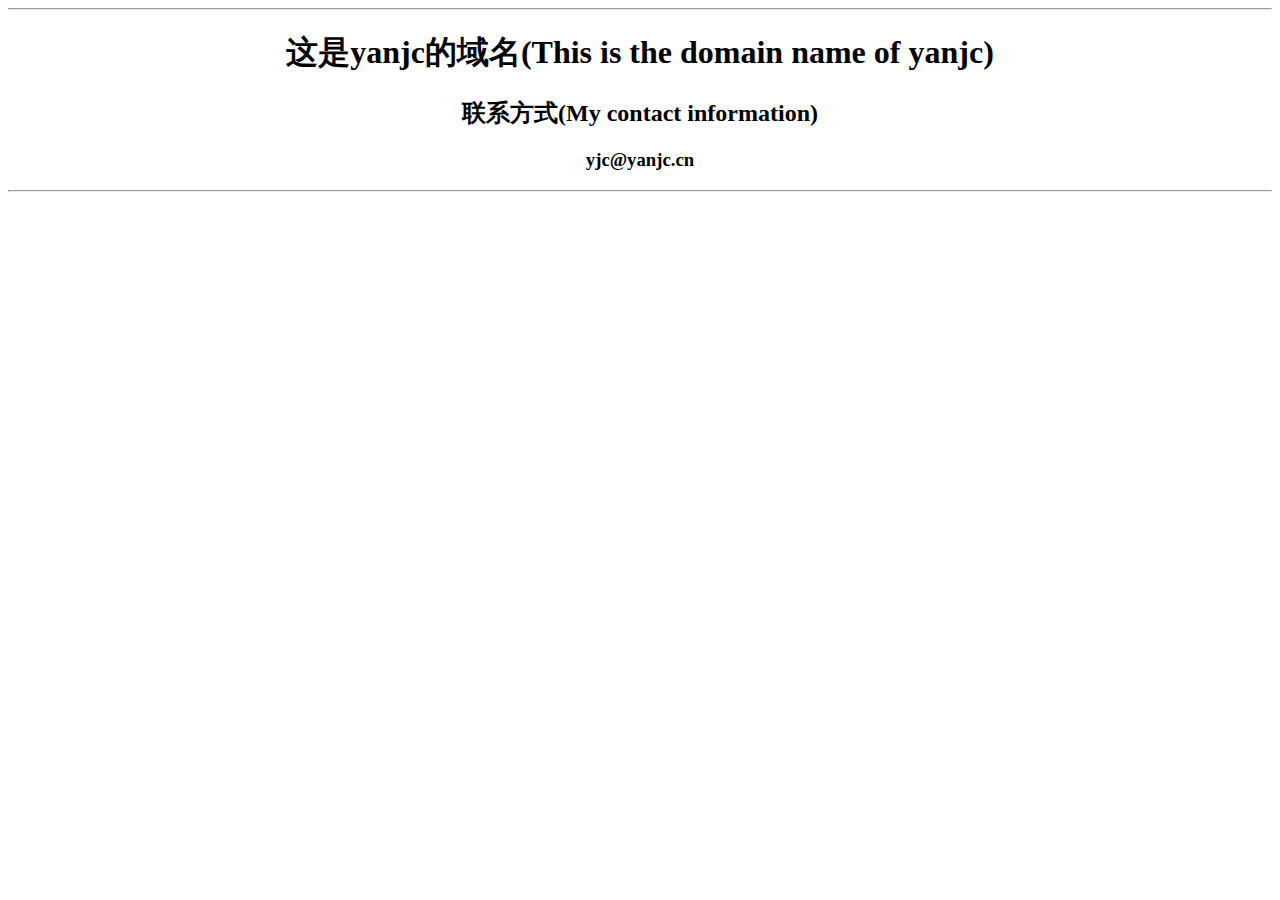
==== index.html @ 3c59634b "Add files via upload" ====
<html>
<head>
	<title>这是yanjc的域名</title>
	<meta charset="utf-8">
</head>
 <center>
 
<body>
	<hr>
	<h1>这是yanjc的域名(This is the domain name of yanjc)</h1>
	<h2>联系方式(My contact information)</h2>
	<h3>yjc@yanjc.cn</h3>

<hr>
 

</body>
 
</html>
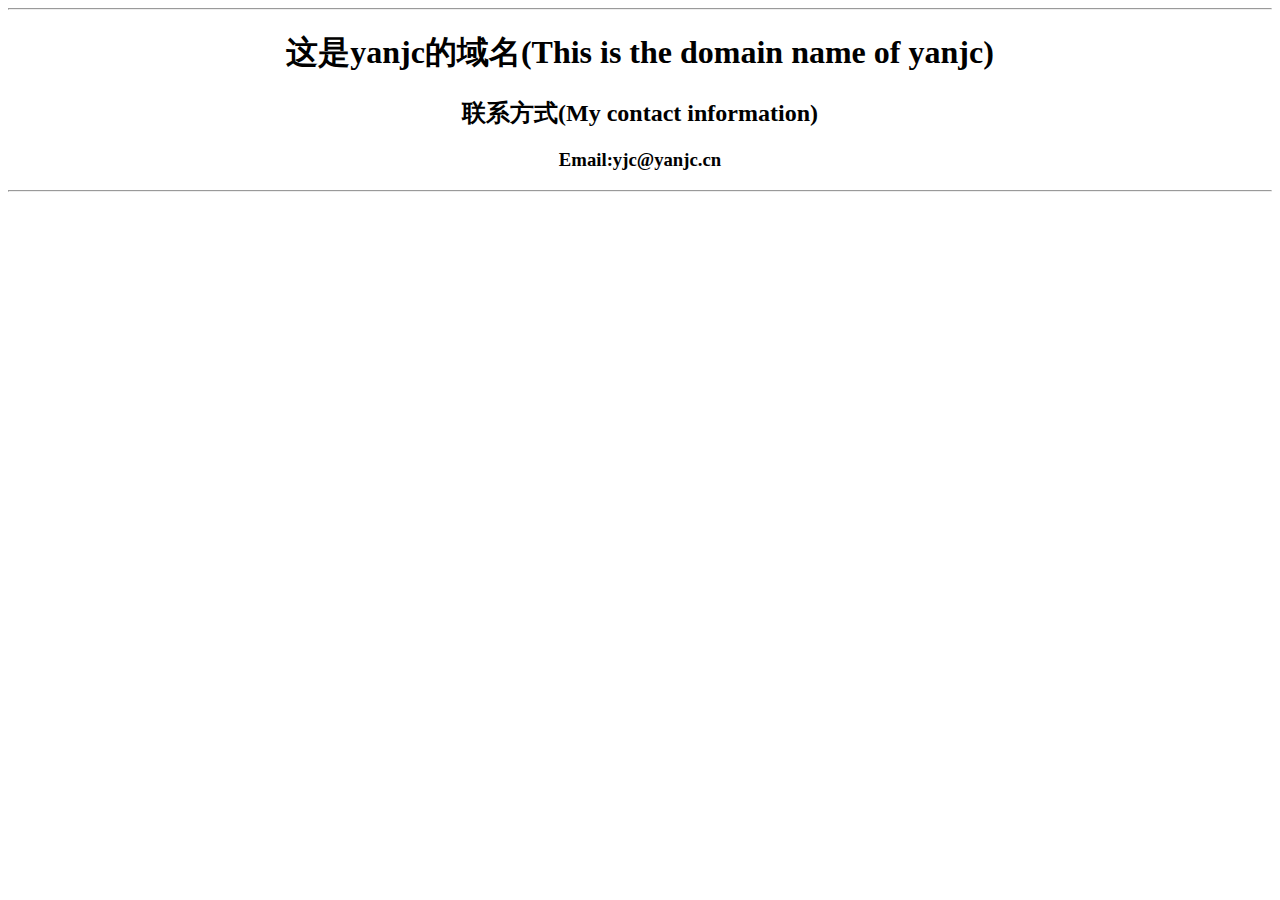
==== commit f5352cac: "Update index.html" ====
--- a/index.html
+++ b/index.html
@@ -9,11 +9,11 @@
 	<hr>
 	<h1>这是yanjc的域名(This is the domain name of yanjc)</h1>
 	<h2>联系方式(My contact information)</h2>
-	<h3>yjc@yanjc.cn</h3>
+	<h3>Email:yjc@yanjc.cn</h3>
 
 <hr>
  
 
 </body>
  
-</html>+</html>
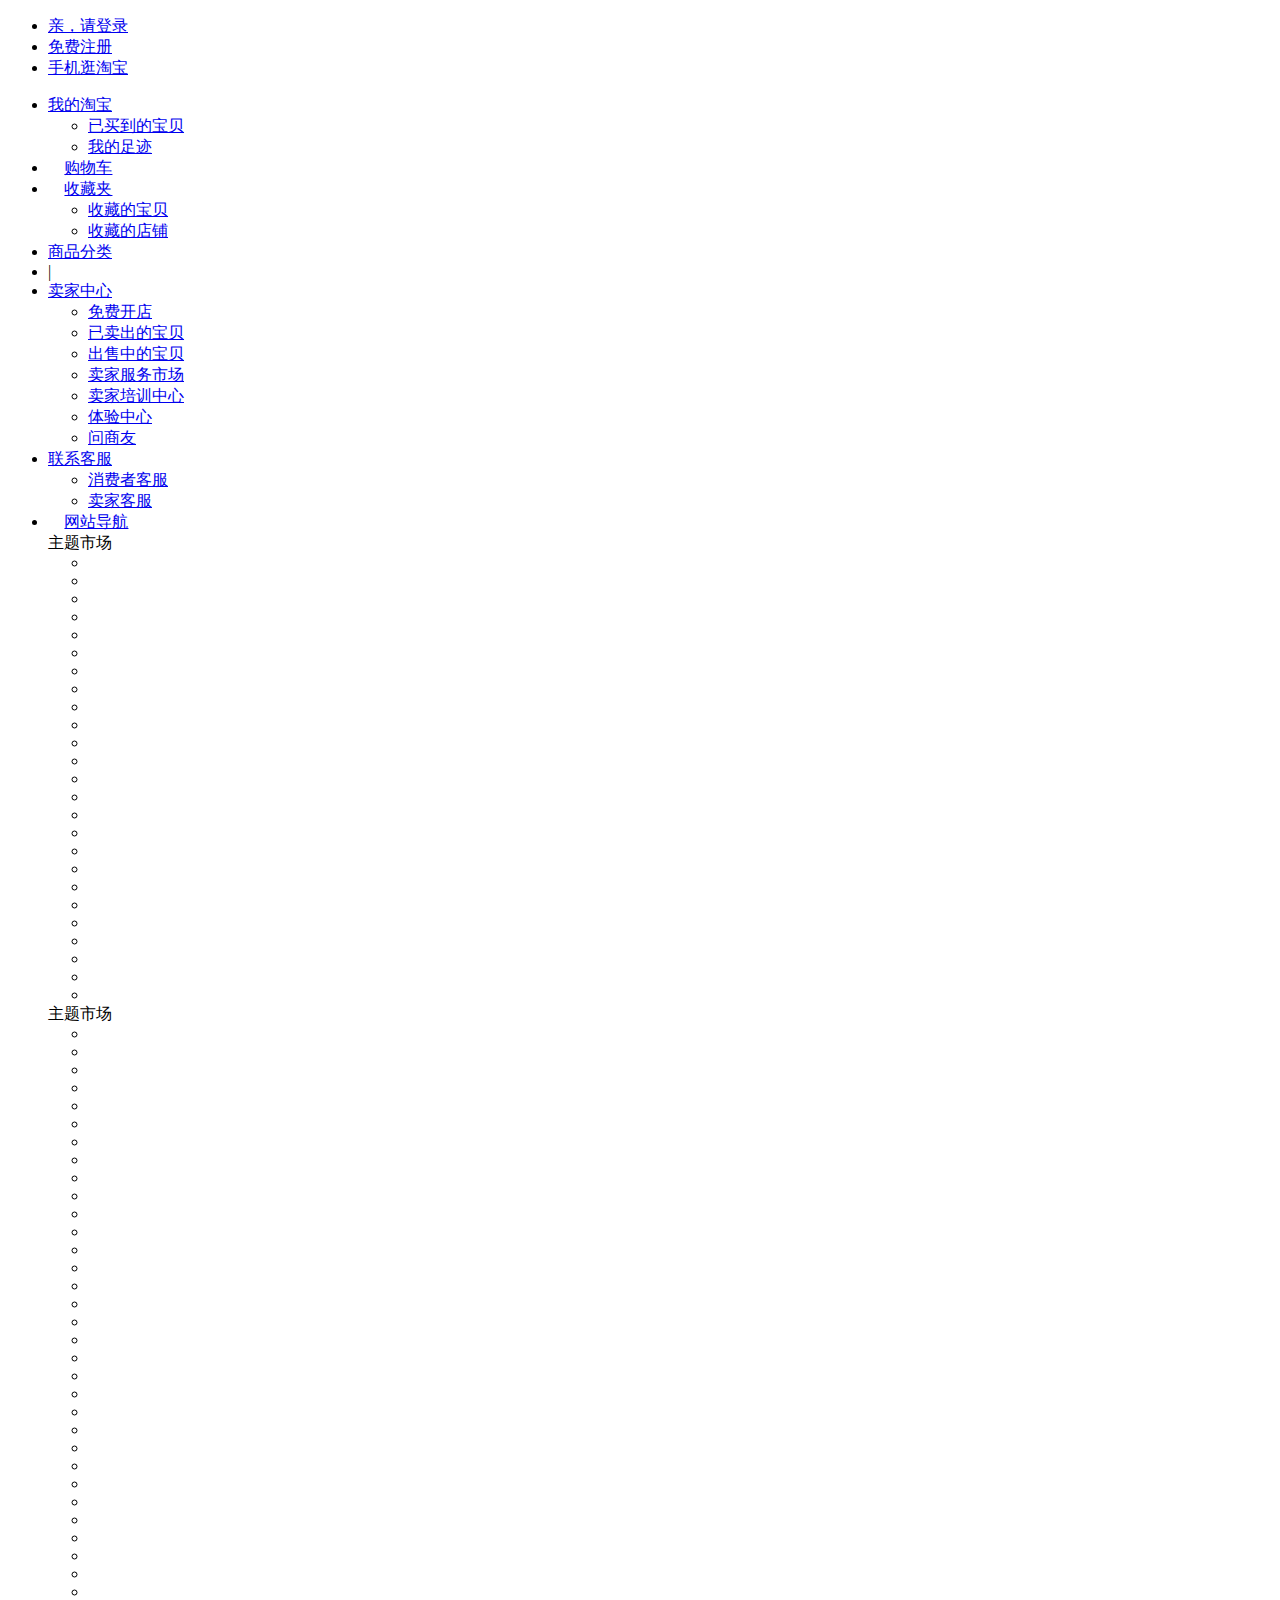
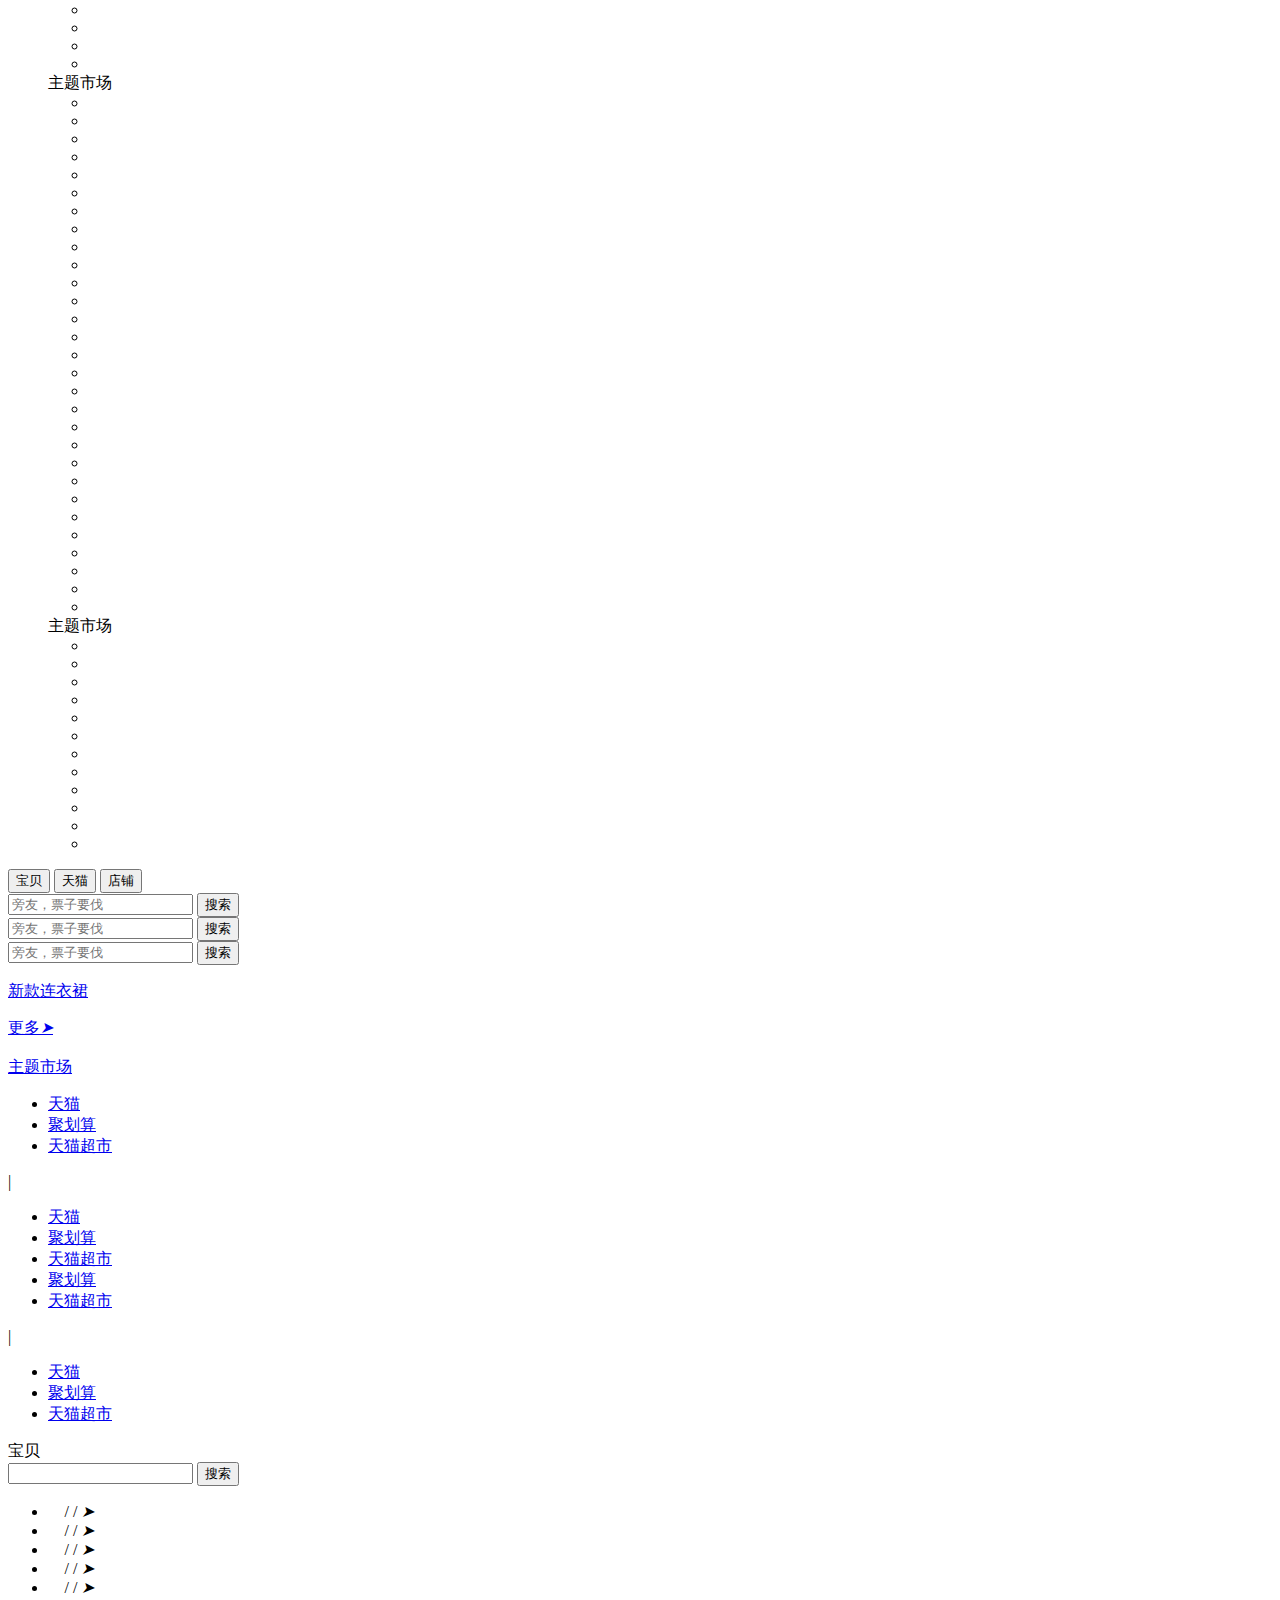
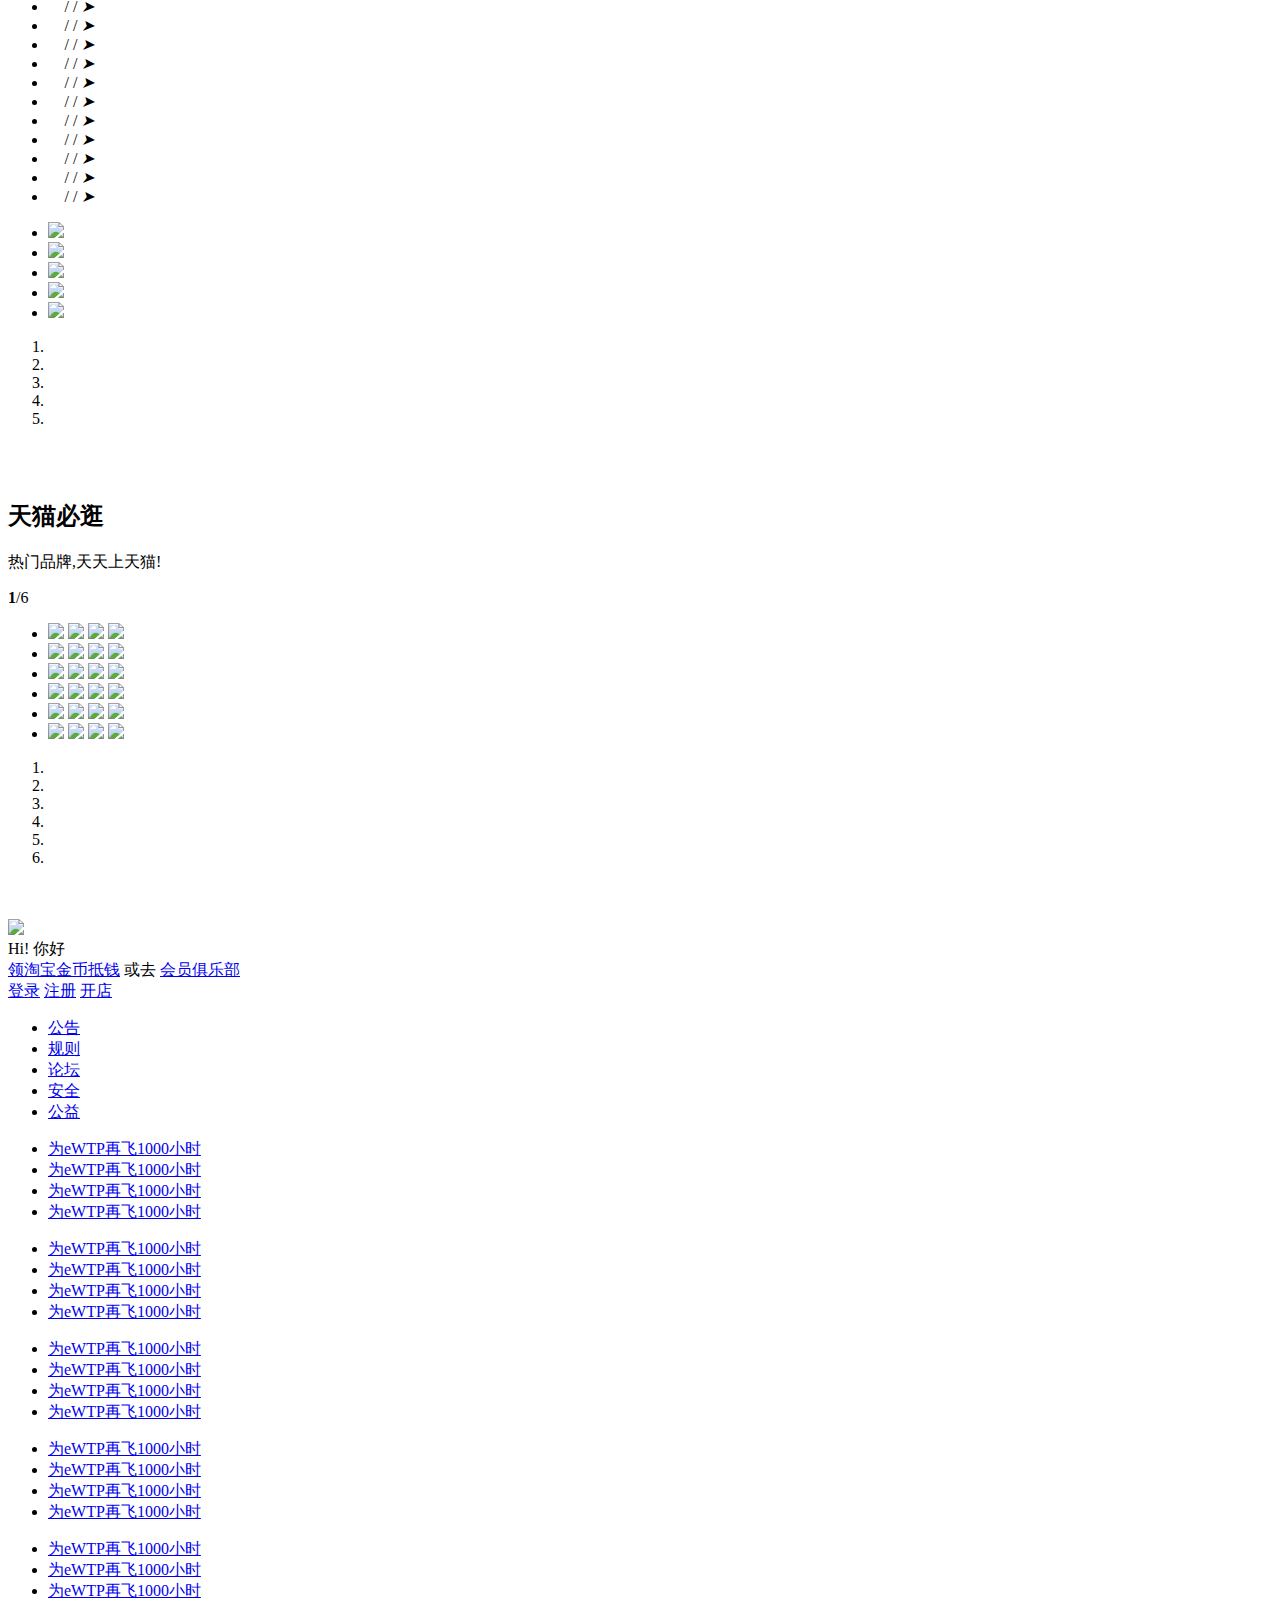
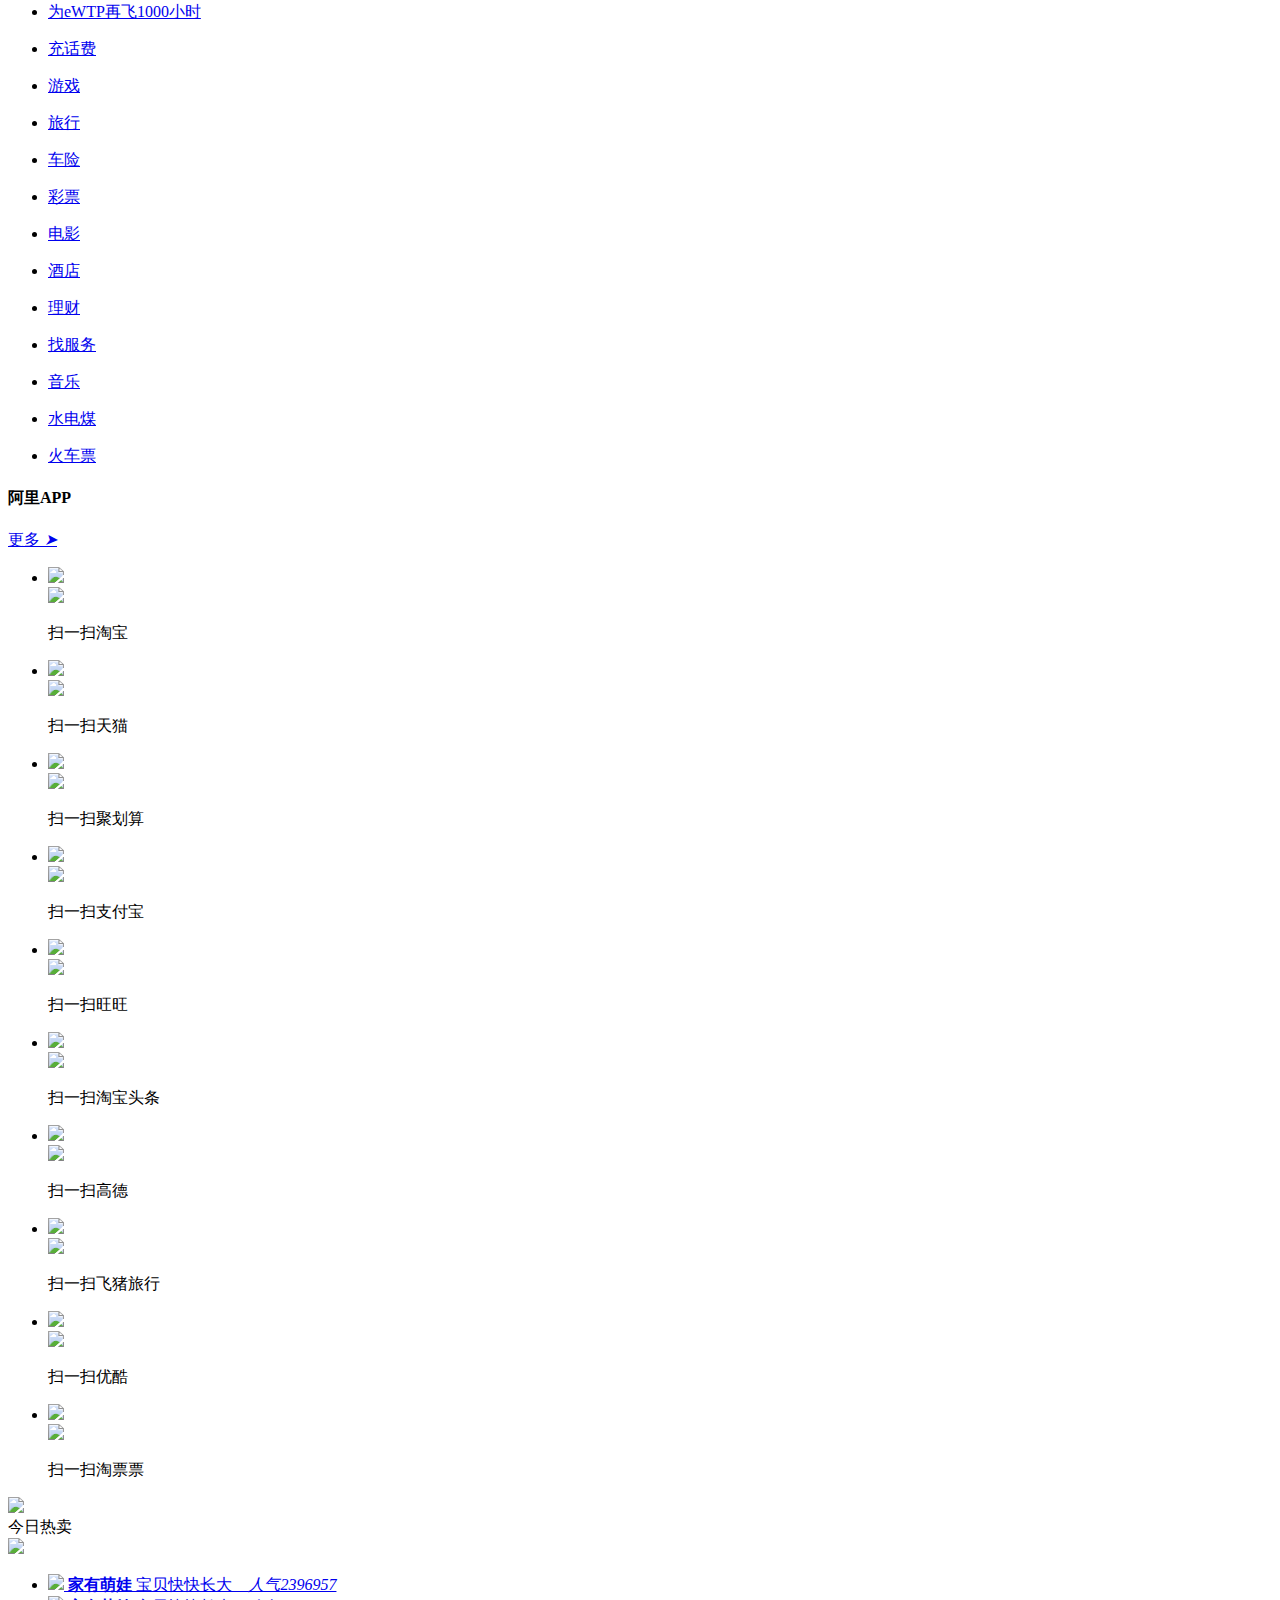
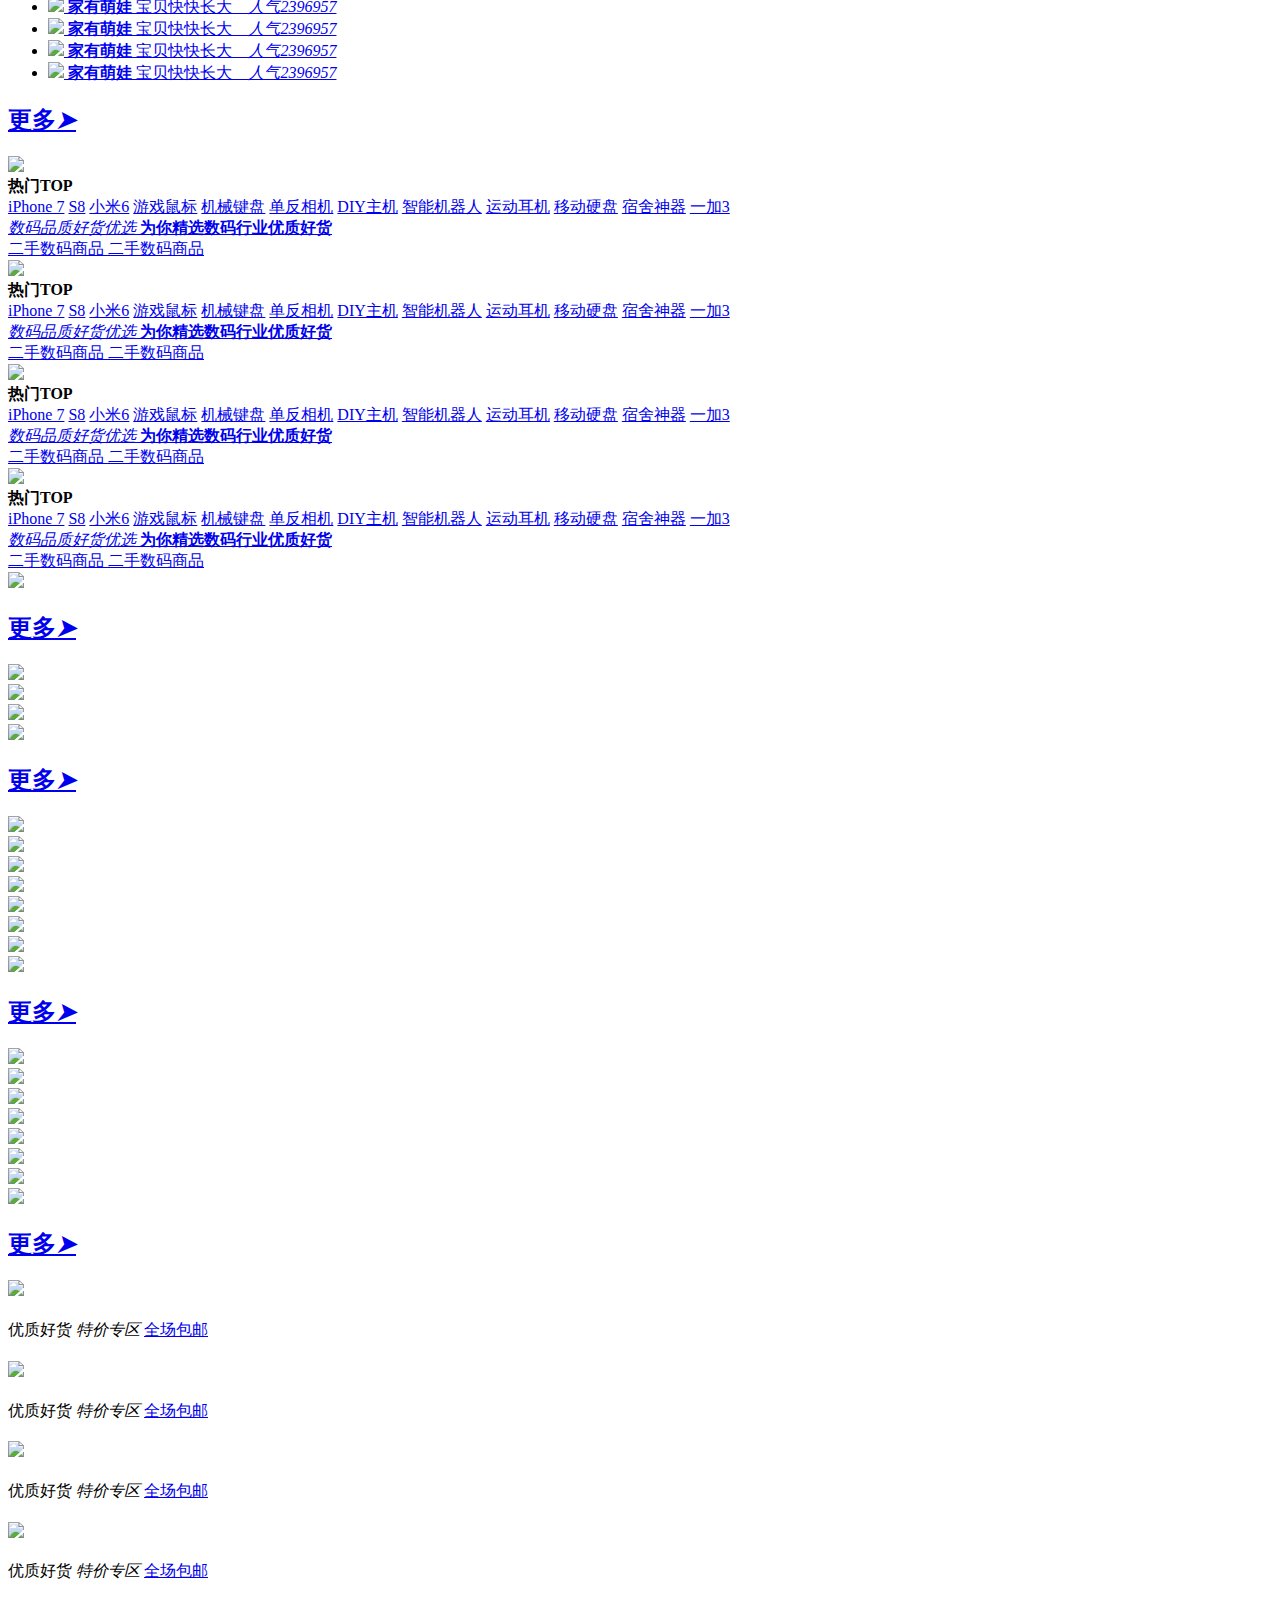
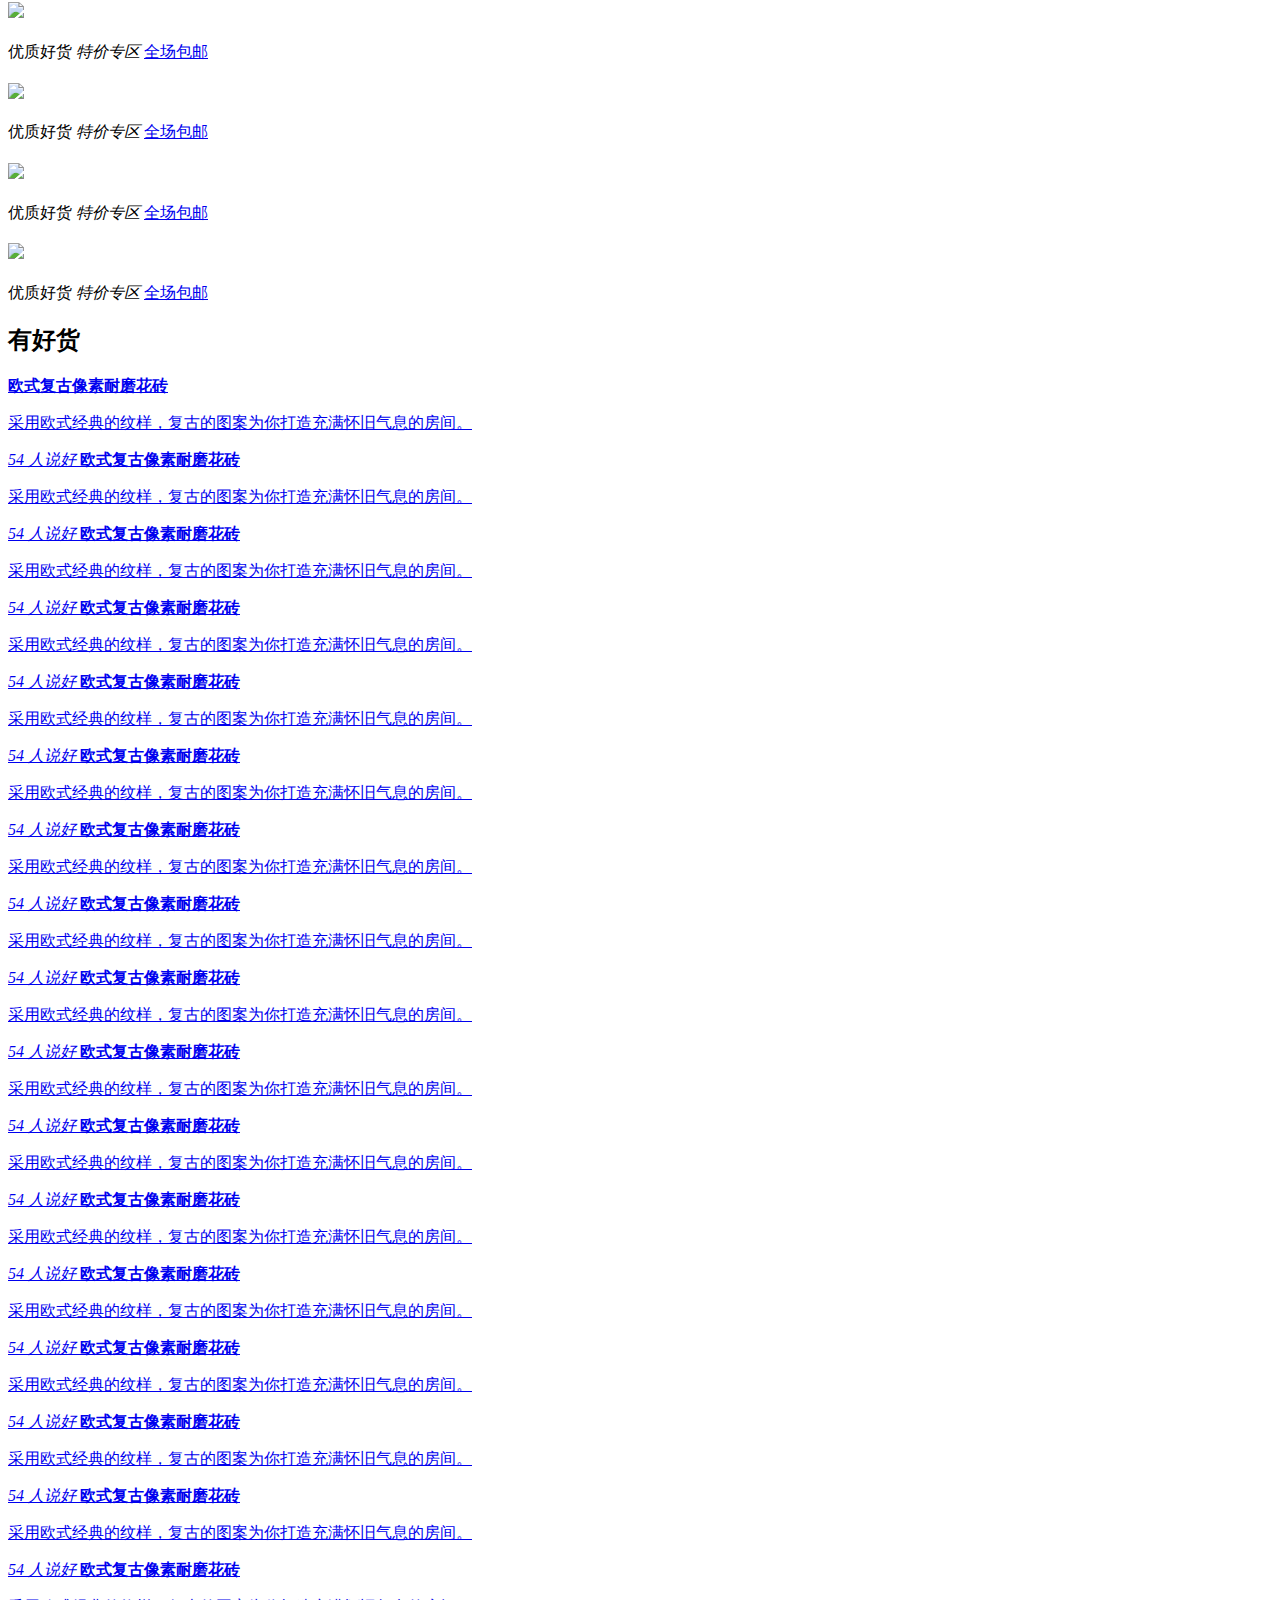
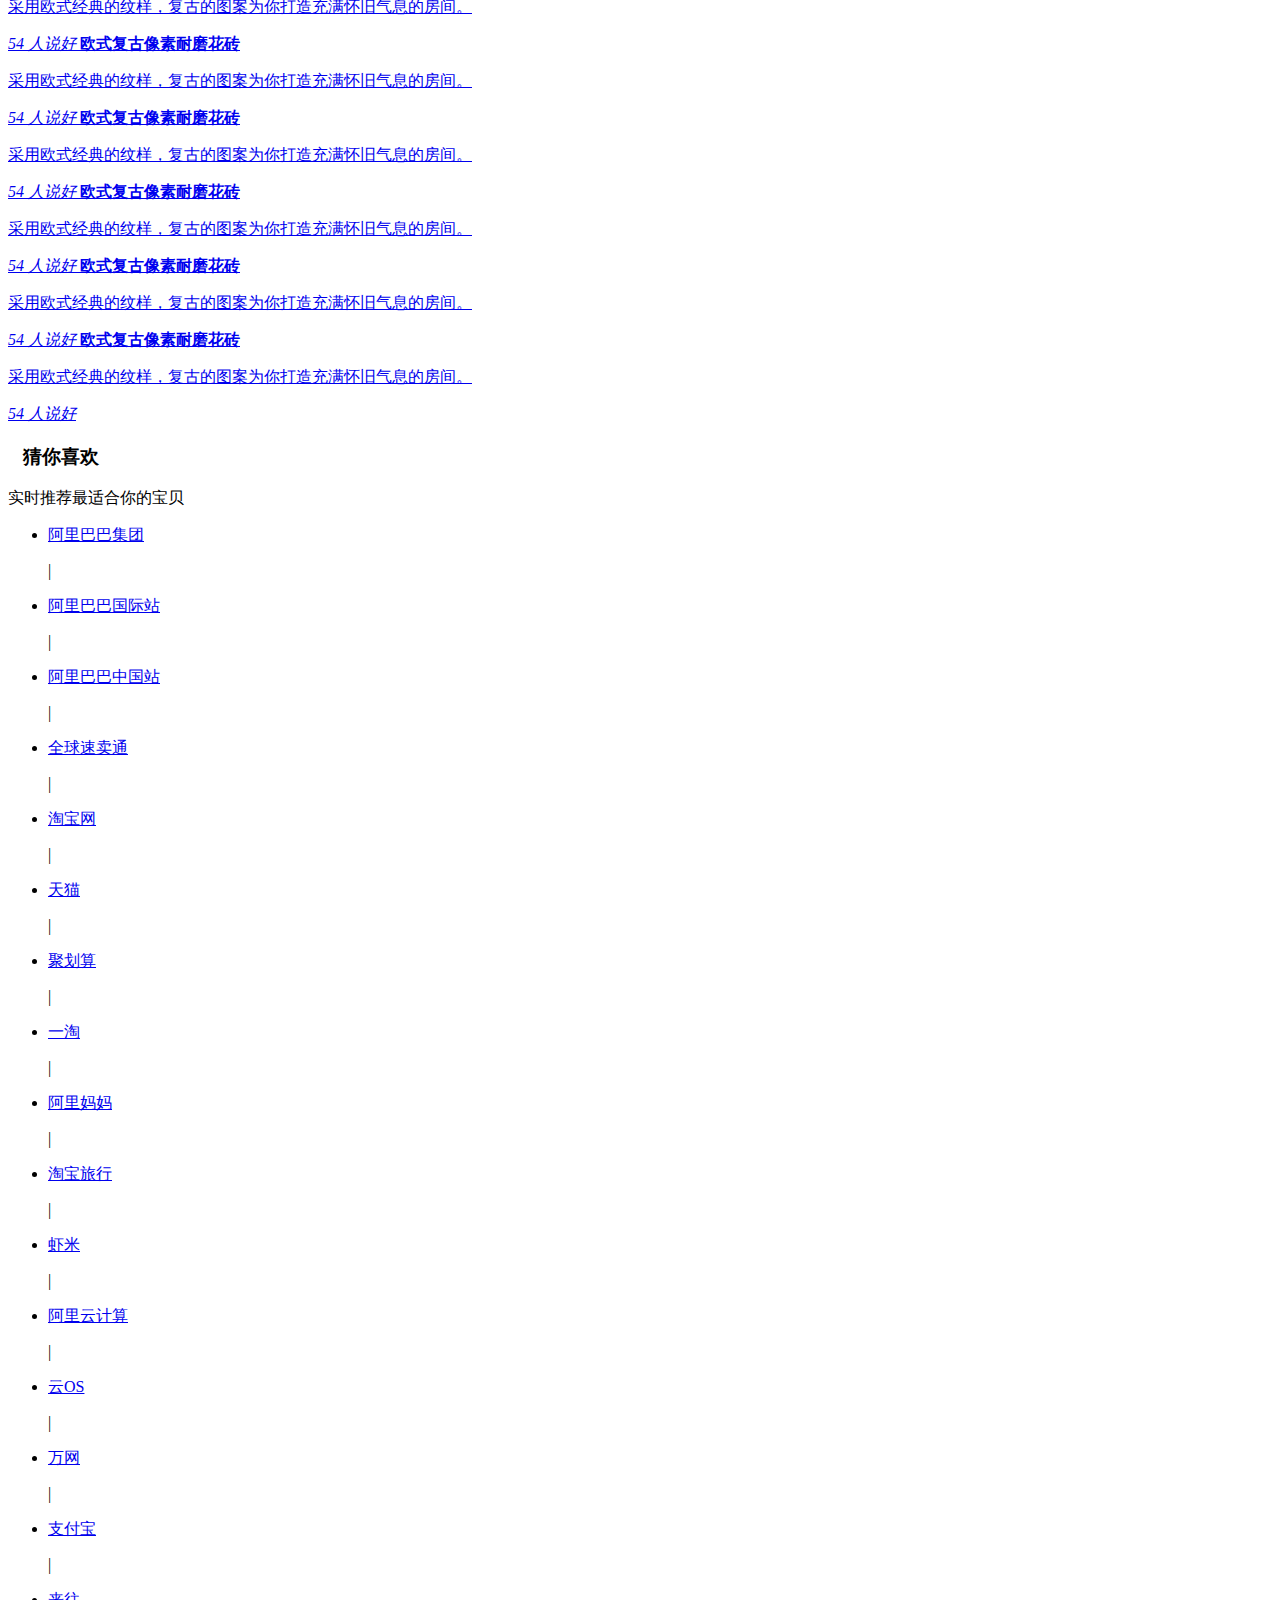
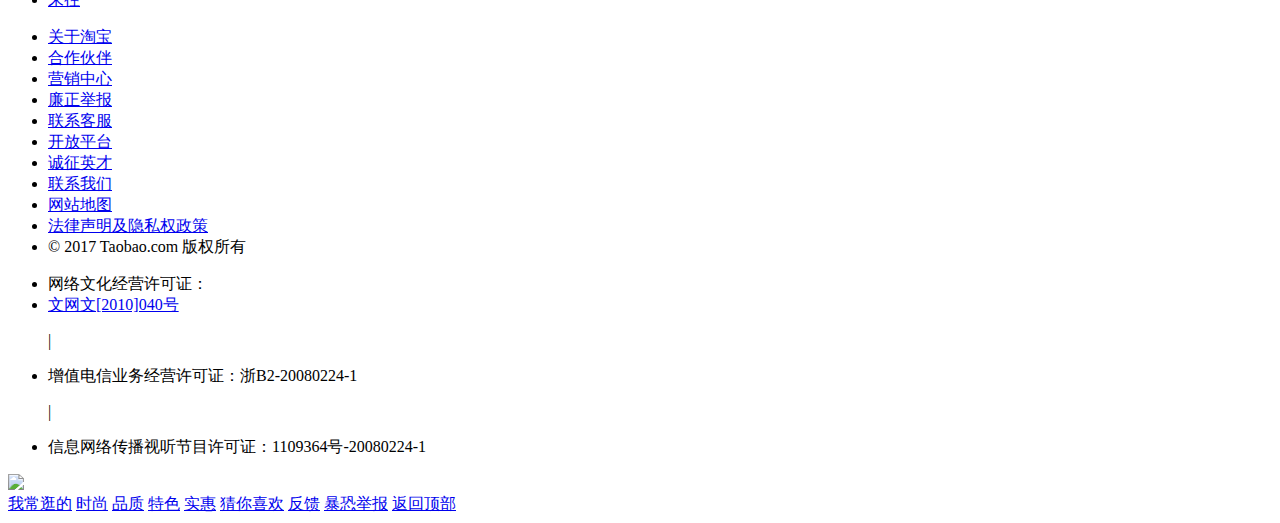
==== commit 7dd80c9f: "Add files via upload" ====
--- a/index.html
+++ b/index.html
@@ -1,19 +1,1884 @@
-<html>
-<head>
-	<title>这是yanjc的域名</title>
-	<meta charset="utf-8">
-</head>
- <center>
- 
-<body>
-	<hr>
-	<h1>这是yanjc的域名(This is the domain name of yanjc)</h1>
-	<h2>联系方式(My contact information)</h2>
-	<h3>Email:yjc@yanjc.cn</h3>
-
-<hr>
- 
-
-</body>
- 
-</html>
+<!DOCTYPE html>
+<html lang="en">
+<head>
+	<meta charset="UTF-8">
+	<title>淘宝网 - 淘！我喜欢</title>
+	<link rel="shortcut icon" href="img/favicon.ico" type="image/x-icon">
+	<link rel="stylesheet" type="text/css" href="css/public.css">
+	<link rel="stylesheet" type="text/css" href="css/index.css">
+	<link rel="stylesheet" type="text/css" href="css/icon.css">
+</head>
+<body>
+<!-- 头部 -->
+<div class="header">
+	<div class="headerW">
+		<div class="headerleft">
+			<ul>
+				<li>
+					<a href="html/login.html" class="login">亲，请登录</a>
+				</li>
+				<li>
+					<a href="html/register.html" class="ahov">免费注册</a>
+				</li>
+				<li>
+					<a href="##" class="ahov phonet">手机逛淘宝</a>
+				</li>
+			</ul>
+		</div>
+		<div class="headerright">
+			<ul>
+				<li>
+					<div class='header-mytaobao nav-up'>
+						<a href="##">我的淘宝</a>
+						<span class="site-nav-arrow"><span class="site-nav-icon"></span></span>
+					</div>
+					<div class="header-mytaobao-down nav-down">
+						<ul>
+							<li>
+								<a href="##">已买到的宝贝</a>
+							</li>
+							<li>
+								<a href="##">我的足迹</a>
+							</li>
+						</ul>
+					</div>
+				</li>
+				<li>
+					<div class='header-cart nav-up'>
+						<span class="site-nav-icon site-nav-icon-highlight"></span>
+						<a href="##">购物车</a>
+						<span class="site-nav-arrow"><span class="site-nav-icon"></span></span>
+					</div>
+				</li>
+
+				<li class="header-collect">
+					<div class='header-mytaobao nav-up'>
+						<span class="site-nav-icon"></span>
+						<a href="##">收藏夹</a>
+						<span class="site-nav-arrow"><span class="site-nav-icon"></span></span>
+					</div>
+					<div class="header-mytaobao-down nav-down">
+						<ul>
+							<li>
+								<a href="##">收藏的宝贝</a>
+							</li>
+							<li>
+								<a href="##">收藏的店铺</a>
+							</li>
+						</ul>
+					</div>
+				</li>
+				<li>
+					<div class='header-classes nav-up'>
+						<a href="##">商品分类</a>
+					</div>
+				</li>
+				<li class="header-pipe">|</li>
+				<li>
+					<div class='header-mytaobao nav-up'>
+						<a href="##">卖家中心</a>
+						<span class="site-nav-arrow"><span class="site-nav-icon"></span></span>
+					</div>
+					<div class="header-mytaobao-down nav-down">
+						<ul>
+							<li>
+								<a href="##">免费开店</a>
+							</li>
+							<li>
+								<a href="##">已卖出的宝贝</a>
+							</li>
+							<li>
+								<a href="##">出售中的宝贝</a>
+							</li>
+							<li>
+								<a href="##">卖家服务市场</a>
+							</li>
+							<li>
+								<a href="##">卖家培训中心</a>
+							</li>
+							<li>
+								<a href="##">体验中心</a>
+							</li>
+							<li>
+								<a href="##">问商友</a>
+							</li>
+						</ul>
+					</div>
+				</li>
+				<li>
+					<div class='header-mytaobao nav-up'>
+						<a href="##">联系客服</a>
+						<span class="site-nav-arrow"><span class="site-nav-icon"></span></span>
+					</div>
+					<div class="header-mytaobao-down nav-down">
+						<ul>
+							<li>
+								<a href="##">消费者客服</a>
+							</li>
+							<li>
+								<a href="##">卖家客服</a>
+							</li>
+						</ul>
+					</div>
+				</li>
+				<li class="header-map-li">
+					<div class='header-mytaobao nav-up'>
+						<span class="site-nav-icon site-nav-icon-highlight"></span>
+						<a href="##">网站导航</a>
+						<span class="site-nav-arrow"><span class="site-nav-icon"></span></span>
+					</div>
+					<div class="header-map-down nav-down">
+						<div class="header-map-down-box">
+							<div class="map-list">
+								<div class="map-list-wrap">
+									<div class="map-title">
+										主题市场
+									</div>
+									<div class="map-main">
+										<ul>
+											<li></li>
+											<li></li>
+											<li></li>
+											<li></li>
+											<li></li>
+											<li></li>
+											<li></li>
+											<li></li>
+											<li></li>
+											<li></li>
+											<li></li>
+											<li></li>
+											<li></li>
+											<li></li>
+											<li></li>
+											<li></li>
+											<li></li>
+											<li></li>
+											<li></li>
+											<li></li>
+											<li></li>
+											<li></li>
+											<li></li>
+											<li></li>
+											<li></li>
+											
+										</ul>
+									</div>
+									<ul></ul>
+								</div>
+							</div>
+							<div class="map-list">
+								<div class="map-list-wrap">
+									<div class="map-title">
+										主题市场
+									</div>
+									<div class="map-main">
+										<ul>
+											<li></li>
+											<li></li>
+											<li></li>
+											<li></li>
+											<li></li>
+											<li></li>
+											<li></li>
+											<li></li>
+											<li></li>
+											<li></li>
+											<li></li>
+											<li></li>
+											<li></li>
+											<li></li>
+											<li></li>
+											<li></li>
+											<li></li>
+											<li></li>
+											<li></li>
+											<li></li>
+											<li></li>
+											<li></li>
+											<li></li>
+											<li></li>
+											<li></li>
+											<li></li>
+											<li></li>
+											<li></li>
+											<li></li>
+											<li></li>
+											<li></li>
+											<li></li>
+											<li></li>
+											<li></li>
+											<li></li>
+											<li></li>
+										</ul>
+									</div>
+									<ul></ul>
+								</div>
+							</div>
+							<div class="map-list">
+								<div class="map-list-wrap">
+									<div class="map-title">
+										主题市场
+									</div>
+									<div class="map-main">
+										<ul>
+											<li></li>
+											<li></li>
+											<li></li>
+											<li></li>
+											<li></li>
+											<li></li>
+											<li></li>
+											<li></li>
+											<li></li>
+											<li></li>
+											<li></li>
+											<li></li>
+											<li></li>
+											<li></li>
+											<li></li>
+											<li></li>
+											<li></li>
+											<li></li>
+											<li></li>
+											<li></li>
+											<li></li>
+											<li></li>
+											<li></li>
+											<li></li>
+											<li></li>
+											<li></li>
+											<li></li>
+											<li></li>
+											<li></li>
+										</ul>
+									</div>
+									<ul></ul>
+								</div>
+							</div>
+							<div class="map-list">
+								<div class="map-list-wrap">
+									<div class="map-title">
+										主题市场
+									</div>
+									<div class="map-main">
+										<ul>
+											<li></li>
+											<li></li>
+											<li></li>
+											<li></li>
+											<li></li>
+											<li></li>
+											<li></li>
+											<li></li>
+											<li></li>
+											<li></li>
+											<li></li>
+											<li></li>
+										</ul>
+									</div>
+									<ul></ul>
+								</div>
+							</div>
+						</div>
+					</div>
+				</li>
+			</ul>
+		</div>
+	</div>
+</div>
+
+
+<!-- 搜索栏 -->
+<div class="search">
+	<div class="searchW clearfix">
+		<div class="search-left">
+			<div class="logo">
+				<a href="##"></a>
+			</div>
+		</div>
+		<div class="search-middle">
+			<div class="conc">
+				<ul></ul>
+			</div>
+			<div class="search-tab">
+				<button class="search-tab-active search-tab-treasure btn">宝贝</button>
+				<button class="search-tab-noactive search-tab-tiancat btn">天猫</button>
+				<button class="search-tab-noactive search-tab-shop btn">店铺</button>
+				<div class="search-tabbox-avtive search-tabbox-treasure">
+					<input type="text" placeholder="旁友，票子要伐">
+					<button>搜索</button>
+				</div>
+				<div class="search-tabbox-noavtive search-tabbox-treasure">
+					<input type="text" placeholder="旁友，票子要伐">
+					<button>搜索</button>
+				</div>
+				<div class="search-tabbox-noavtive search-tabbox-treasure">
+					<input type="text" placeholder="旁友，票子要伐">
+					<button>搜索</button>
+				</div>
+				<p><a href="##">新款连衣裙</a></p>
+				<div class="search-more">
+					<a href="##">更多<i class="tb-icon">➤</i></a>
+				</div>
+			</div>
+		</div>
+		<div class="search-right">
+			<a href="##">
+				<img src="img/120-120.gif" alt="">
+			</a>
+		</div>
+		<div class="nav1">
+			<div class="nav-head">
+				<a href="##">主题市场</a>
+				<i class="tb-icon"></i>
+			</div>
+			<ul>
+				<li>
+					<a href="##">天猫</a>
+				</li>
+				<li>
+					<a href="##">聚划算</a>
+				</li>
+				<li>
+					<a href="##">天猫超市</a>
+				</li>
+			</ul>
+				<span>|</span>
+			<ul class="ulblcak">
+				<li>
+					<a href="##">天猫</a>
+				</li>
+				<li>
+					<a href="##">聚划算</a>
+				</li>
+				<li>
+					<a href="##">天猫超市</a>
+				</li>
+				<li>
+					<a href="##">聚划算</a>
+				</li>
+				<li>
+					<a href="##">天猫超市</a>
+				</li>
+			</ul>
+			<span>|</span>
+			<ul class="ulblcak">
+				<li>
+					<a href="##">天猫</a>
+				</li>
+				<li>
+					<a href="##">聚划算</a>
+				</li>
+				<li>
+					<a href="##">天猫超市</a>
+				</li>
+			</ul>
+		</div>
+	</div>
+</div>
+<!-- 固定搜索栏 -->
+<div class="topsearch">
+	<div class="topwrap">
+		<div class="logo">
+			<a href="index.html"></a>
+		</div>
+		<div class="searchinput">
+			<div class="conc">
+				<ul></ul>
+			</div>
+			<i class="searchicon"></i>
+			<div class="selectsearch">
+				宝贝
+				<span class="site-nav-icon"></span>
+			</div>
+			<input type="text" name="">
+			<button>搜索</button>
+		</div>
+	</div>
+</div>
+
+<!-- 导航+banner -->
+<div class="banner clearfix">
+	<div class="nav2">
+		<ul>
+			<li>
+				<i class="tb-icon service-icons a-all"></i>
+				<span class="tbh-tag">
+				<a href="##"></a> /
+				<a href="##"></a> /
+				<a href="##"></a>
+				</span>
+				<i class="tb-icon service-arrow">➤</i>
+			</li>
+			<li>
+				<i class="tb-icon service-icons a-all"></i>
+				<span class="tbh-tag">
+				<a href="##"></a> /
+				<a href="##"></a> /
+				<a href="##"></a>
+				</span>
+				<i class="tb-icon service-arrow">➤</i>
+			</li>
+			<li>
+				<i class="tb-icon service-icons a-all"></i>
+				<span class="tbh-tag">
+				<a href="##"></a> /
+				<a href="##"></a> /
+				<a href="##"></a>
+				</span>
+				<i class="tb-icon service-arrow">➤</i>
+			</li>
+			<li>
+				<i class="tb-icon service-icons a-all"></i>
+				<span class="tbh-tag">
+				<a href="##"></a> /
+				<a href="##"></a> /
+				<a href="##"></a>
+				</span>
+				<i class="tb-icon service-arrow">➤</i>
+			</li>
+			<li>
+				<i class="tb-icon service-icons a-all"></i>
+				<span class="tbh-tag">
+				<a href="##"></a> /
+				<a href="##"></a> /
+				<a href="##"></a>
+				</span>
+				<i class="tb-icon service-arrow">➤</i>
+			</li>
+			<li>
+				<i class="tb-icon service-icons a-all"></i>
+				<span class="tbh-tag">
+				<a href="##"></a> /
+				<a href="##"></a> /
+				<a href="##"></a>
+				</span>
+				<i class="tb-icon service-arrow">➤</i>
+			</li>
+			<li>
+				<i class="tb-icon service-icons a-all"></i>
+				<span class="tbh-tag">
+				<a href="##"></a> /
+				<a href="##"></a> /
+				<a href="##"></a>
+				</span>
+				<i class="tb-icon service-arrow">➤</i>
+			</li>
+			<li>
+				<i class="tb-icon service-icons a-all"></i>
+				<span class="tbh-tag">
+				<a href="##"></a> /
+				<a href="##"></a> /
+				<a href="##"></a>
+				</span>
+				<i class="tb-icon service-arrow">➤</i>
+			</li>
+			<li>
+				<i class="tb-icon service-icons a-all"></i>
+				<span class="tbh-tag">
+				<a href="##"></a> /
+				<a href="##"></a> /
+				<a href="##"></a>
+				</span>
+				<i class="tb-icon service-arrow">➤</i>
+			</li>
+			<li>
+				<i class="tb-icon service-icons a-all"></i>
+				<span class="tbh-tag">
+				<a href="##"></a> /
+				<a href="##"></a> /
+				<a href="##"></a>
+				</span>
+				<i class="tb-icon service-arrow">➤</i>
+			</li>
+			<li>
+				<i class="tb-icon service-icons a-all"></i>
+				<span class="tbh-tag">
+				<a href="##"></a> /
+				<a href="##"></a> /
+				<a href="##"></a>
+				</span>
+				<i class="tb-icon service-arrow">➤</i>
+			</li>
+			<li>
+				<i class="tb-icon service-icons a-all"></i>
+				<span class="tbh-tag">
+				<a href="##"></a> /
+				<a href="##"></a> /
+				<a href="##"></a>
+				</span>
+				<i class="tb-icon service-arrow">➤</i>
+			</li>
+			<li>
+				<i class="tb-icon service-icons a-all"></i>
+				<span class="tbh-tag">
+				<a href="##"></a> /
+				<a href="##"></a> /
+				<a href="##"></a>
+				</span>
+				<i class="tb-icon service-arrow">➤</i>
+			</li>
+			<li>
+				<i class="tb-icon service-icons a-all"></i>
+				<span class="tbh-tag">
+				<a href="##"></a> /
+				<a href="##"></a> /
+				<a href="##"></a>
+				</span>
+				<i class="tb-icon service-arrow">➤</i>
+			</li>
+			<li>
+				<i class="tb-icon service-icons a-all"></i>
+				<span class="tbh-tag">
+				<a href="##"></a> /
+				<a href="##"></a> /
+				<a href="##"></a>
+				</span>
+				<i class="tb-icon service-arrow">➤</i>
+			</li>
+			<li>
+				<i class="tb-icon service-icons a-all"></i>
+				<span class="tbh-tag">
+				<a href="##"></a> /
+				<a href="##"></a> /
+				<a href="##"></a>
+				</span>
+				<i class="tb-icon service-arrow">➤</i>
+			</li>
+		</ul>
+		<div class="nav2-ad">
+			<a href="##"></a>
+		</div>
+	</div>
+	<div class="banner-main">
+		<div class="main-banner1">
+			<ul>
+				<li>
+					<a href="##"><img src="img/banner0.jpg"></a>
+				</li>
+				<li>
+					<a href="##"><img src="img/banner1.jpg"></a>
+				</li>
+				<li>
+					<a href="##"><img src="img/banner2.jpg"></a>
+				</li>
+				<li>
+					<a href="##"><img src="img/banner3.jpg"></a>
+				</li>
+				<li>
+					<a href="##"><img src="img/banner4.jpg"></a>
+				</li>
+			</ul>
+			<ol>
+				<li class="banner1-btn-active"></li>
+				<li></li>
+				<li></li>
+				<li></li>
+				<li></li>
+			</ol>
+			<div class="banner1-left banner1-btn a-all">
+				<i class="tb-icon"></i>
+			</div>
+			<div class="banner1-right banner1-btn a-all">
+				<i class="tb-icon"></i>
+			</div>
+		</div>
+		<div class="main-banner2">
+			<div class="banner2-title">
+				<h2>天猫必逛</h2>
+				<p>热门品牌,天天上天猫!</p>
+				<span><strong>1</strong>/6</span>
+			</div>
+			<div class="banner2-box">
+				<ul>
+					<li>
+						<a href="##"><img src="img/banner2-test0.jpg"></a>
+						<a href="##"><img src="img/banner2-test1.jpg"></a>
+						<a href="##"><img src="img/banner2-test2.jpg"></a>
+						<a href="##"><img src="img/banner2-test3.jpg"></a>
+					</li>
+					<li>
+						<a href="##"><img src="img/banner2-test4.jpg"></a>
+						<a href="##"><img src="img/banner2-test5.jpg"></a>
+						<a href="##"><img src="img/banner2-test6.jpg"></a>
+						<a href="##"><img src="img/banner2-test7.jpg"></a>
+					</li>
+					<li>
+						<a href="##"><img src="img/banner2-test8.jpg"></a>
+						<a href="##"><img src="img/banner2-test9.jpg"></a>
+						<a href="##"><img src="img/banner2-test10.jpg"></a>
+						<a href="##"><img src="img/banner2-test11.jpg"></a>
+					</li>
+					<li>
+						<a href="##"><img src="img/banner2-test0.jpg"></a>
+						<a href="##"><img src="img/banner2-test1.jpg"></a>
+						<a href="##"><img src="img/banner2-test2.jpg"></a>
+						<a href="##"><img src="img/banner2-test3.jpg"></a>
+					</li>
+					<li>
+						<a href="##"><img src="img/banner2-test12.jpg"></a>
+						<a href="##"><img src="img/banner2-test13.jpg"></a>
+						<a href="##"><img src="img/banner2-test14.jpg"></a>
+						<a href="##"><img src="img/banner2-test15.jpg"></a>
+					</li>
+					<li>
+						<a href="##"><img src="img/banner2-test16.jpg"></a>
+						<a href="##"><img src="img/banner2-test17.jpg"></a>
+						<a href="##"><img src="img/banner2-test18.jpg"></a>
+						<a href="##"><img src="img/banner2-test19.jpg"></a>
+					</li>
+				</ul>
+				<ol>
+					<li class="banner2-btn-active"></li>
+					<li></li>
+					<li></li>
+					<li></li>
+					<li></li>
+					<li></li>
+				</ol>
+				<div class="banner2-left banner2-btn a-all">
+					<i class="tb-icon"></i>
+				</div>
+				<div class="banner2-right banner2-btn a-all">
+					<i class="tb-icon"></i>
+				</div>
+			</div>
+		</div>
+	</div>
+	<div class="banner-right">
+		<div class="banner-right-1">
+			<div class="banner-right-tx">
+				<a href="##"><img src="img/banner-right-tx.jpg"></a>
+			</div>
+			<div class="banner-right-hi">
+				Hi! 你好
+			</div>
+			<div class="banner-right-member">
+				<a href="##"><span class="icon"></span>领淘宝金币抵钱</a>
+				或去
+				<a href="##">会员俱乐部</a>
+			</div>
+			<div class="banner-right-select">
+				<a href="html/login.html">登录</a>
+				<a href="html/register.html">注册</a>
+				<a href="##">开店</a>
+			</div>
+		</div>
+		<div class="banner-right-2">
+			<ul id="tab-list">
+				<li>
+					<a href="##" class="tab-list-active">公告</a>
+				</li>
+				<li>
+					<a href="##">规则</a>
+				</li>
+				<li>
+					<a href="##">论坛</a>
+				</li>
+				<li>
+					<a href="##">安全</a>
+				</li>
+				<li>
+					<a href="##">公益</a>
+				</li>
+			</ul>
+			<div class="tab-box tab-box-active">
+				<ul>
+					<li><a href="##">为eWTP再飞1000小时</a></li>
+					<li><a href="##">为eWTP再飞1000小时</a></li>
+					<li><a href="##">为eWTP再飞1000小时</a></li>
+					<li><a href="##">为eWTP再飞1000小时</a></li>
+				</ul>
+			</div>
+			<div class="tab-box">
+				<ul>
+					<li><a href="##">为eWTP再飞1000小时</a></li>
+					<li><a href="##">为eWTP再飞1000小时</a></li>
+					<li><a href="##">为eWTP再飞1000小时</a></li>
+					<li><a href="##">为eWTP再飞1000小时</a></li>
+				</ul>
+			</div>
+			<div class="tab-box">
+				<ul>
+					<li><a href="##">为eWTP再飞1000小时</a></li>
+					<li><a href="##">为eWTP再飞1000小时</a></li>
+					<li><a href="##">为eWTP再飞1000小时</a></li>
+					<li><a href="##">为eWTP再飞1000小时</a></li>
+				</ul>
+			</div>
+			<div class="tab-box">
+				<ul>
+					<li><a href="##">为eWTP再飞1000小时</a></li>
+					<li><a href="##">为eWTP再飞1000小时</a></li>
+					<li><a href="##">为eWTP再飞1000小时</a></li>
+					<li><a href="##">为eWTP再飞1000小时</a></li>
+				</ul>
+			</div>
+			<div class="tab-box">
+				<ul>
+					<li><a href="##">为eWTP再飞1000小时</a></li>
+					<li><a href="##">为eWTP再飞1000小时</a></li>
+					<li><a href="##">为eWTP再飞1000小时</a></li>
+					<li><a href="##">为eWTP再飞1000小时</a></li>
+				</ul>
+			</div>
+		</div>
+		<div class="banner-right-3">
+			<ul>
+				<li>
+					<a href="##">
+					<span class="sp-icon sp-icon1"></span><p>充话费</p>
+					</a>
+				</li>
+				<li>
+					<a href="##">
+					<span class="sp-icon sp-icon2"></span><p>游戏</p>
+					</a>
+				</li>
+				<li>
+					<a href="##">
+					<span class="sp-icon sp-icon3"></span><p>旅行</p>
+					</a>
+				</li>
+				<li>
+					<a href="##">
+					<span class="sp-icon sp-icon4"></span><p>车险</p>
+					</a>
+				</li>
+				<li>
+					<a href="##">
+					<span class="sp-icon sp-icon5"></span><p>彩票</p>
+					</a>
+				</li>
+				<li>
+					<a href="##">
+					<span class="sp-icon sp-icon6"></span><p>电影</p>
+					</a>
+				</li>
+				<li>
+					<a href="##">
+					<span class="sp-icon sp-icon7"></span><p>酒店</p>
+					</a>
+				</li>
+				<li>
+					<a href="##">
+					<span class="sp-icon sp-icon8"></span><p>理财</p>
+					</a>
+				</li>
+				<li>
+					<a href="##">
+					<span class="sp-icon sp-icon9"></span><p>找服务</p>
+					</a>
+				</li>
+				<li>
+					<a href="##">
+					<span class="sp-icon sp-icon10"></span><p>音乐</p>
+					</a>
+				</li>
+				<li>
+					<a href="##">
+					<span class="sp-icon sp-icon11"></span><p>水电煤</p>
+					</a>
+				</li>
+				<li>
+					<a href="##">
+					<span class="sp-icon sp-icon12"></span><p>火车票</p>
+					</a>
+				</li>
+
+			</ul>
+		</div>
+		<div class="banner-right-4">
+			<div class="banner-right-4-head">
+				<h4>阿里APP</h4>
+				<a href="##">更多
+				<i class="tb-icon">➤</i>
+				</a>
+			</div>
+			<div class="banner-right-4-btm">
+				<ul>
+					<li>
+						<a href="##">
+							<img src="img/app-icon-test0.png">
+						</a>
+						<div class="app-erwema">
+							<img src="img/app-erweima-test.jpg">
+							<p>扫一扫淘宝</p>
+						</div>
+					</li>
+					<li>
+						<a href="##">
+							<img src="img/app-icon-test1.png">
+						</a>
+						<div class="app-erwema">
+							<img src="img/app-erweima-test.jpg">
+							<p>扫一扫天猫</p>
+						</div>
+					</li>
+					<li>
+						<a href="##">
+							<img src="img/app-icon-test2.png">
+						</a>
+						<div class="app-erwema">
+							<img src="img/app-erweima-test.jpg">
+							<p>扫一扫聚划算</p>
+						</div>
+					</li>
+					<li>
+						<a href="##">
+							<img src="img/app-icon-test3.png">
+						</a>
+						<div class="app-erwema">
+							<img src="img/app-erweima-test.jpg">
+							<p>扫一扫支付宝</p>
+						</div>
+					</li>
+					<li>
+						<a href="##">
+							<img src="img/app-icon-test4.png">
+						</a>
+						<div class="app-erwema">
+							<img src="img/app-erweima-test.jpg">
+							<p>扫一扫旺旺</p>
+						</div>
+					</li>
+					<li>
+						<a href="##">
+							<img src="img/app-icon-test5.png">
+						</a>
+						<div class="app-erwema">
+							<img src="img/app-erweima-test.jpg">
+							<p>扫一扫淘宝头条</p>
+						</div>
+					</li>
+					<li>
+						<a href="##">
+							<img src="img/app-icon-test6.png">
+						</a>
+						<div class="app-erwema">
+							<img src="img/app-erweima-test.jpg">
+							<p>扫一扫高德</p>
+						</div>
+					</li>
+					<li>
+						<a href="##">
+							<img src="img/app-icon-test7.png">
+						</a>
+						<div class="app-erwema">
+							<img src="img/app-erweima-test.jpg">
+							<p>扫一扫飞猪旅行</p>
+						</div>
+					</li>
+					<li>
+						<a href="##">
+							<img src="img/app-icon-test8.png">
+						</a>
+						<div class="app-erwema">
+							<img src="img/app-erweima-test.jpg">
+							<p>扫一扫优酷</p>
+						</div>
+					</li>
+					<li>
+						<a href="##">
+							<img src="img/app-icon-test9.png">
+						</a>
+						<div class="app-erwema">
+							<img src="img/app-erweima-test.jpg">
+							<p>扫一扫淘票票</p>
+						</div>
+					</li>
+				</ul>
+			</div>
+		</div>
+	</div>
+	<div class="banner-ad">
+		<div class="banner-ad-1">
+			<a href="##">
+				<img src="img/banner-ad1-test.png">
+			</a>
+		</div>
+		<div class="banner-ad-2">
+			<div class="banner-ad-2-head">
+				今日热卖
+			</div>
+			<a href="##">
+				<img src="img/banner-ad2-test.jpg">
+			</a>
+		</div>
+	</div>
+	<div class="banner-btm">
+		<ul>
+			<li>
+				<a href="##" class="acolor1">
+					<img src="img/banner-btm-test.jpg">
+					<strong class="color1">家有萌娃</strong>
+					<span class="color1">宝贝快快长大</span>
+					<em><i class="tb-icon" ></i>人气2396957</em>
+				</a>
+			</li>
+			<li>
+				<a href="##" class="acolor2">
+					<img src="img/banner-btm-test.jpg">
+					<strong class="color2">家有萌娃</strong>
+					<span class="color2">宝贝快快长大</span>
+					<em><i class="tb-icon"></i>人气2396957</em>
+				</a>
+			</li>
+			<li>
+				<a href="##" class="acolor3">
+					<img src="img/banner-btm-test.jpg">
+					<strong class="color3">家有萌娃</strong>
+					<span class="color3">宝贝快快长大</span>
+					<em><i class="tb-icon"></i>人气2396957</em>
+				</a>
+			</li>
+			<li>
+				<a href="##" class="acolor4">
+					<img src="img/banner-btm-test.jpg">
+					<strong class="color4">家有萌娃</strong>
+					<span class="color4">宝贝快快长大</span>
+					<em><i class="tb-icon"></i>人气2396957</em>
+				</a>
+			</li>
+			<li>
+				<a href="##" class="acolor5">
+					<img src="img/banner-btm-test.jpg">
+					<strong class="color5">家有萌娃</strong>
+					<span class="color5">宝贝快快长大</span>
+					<em><i class="tb-icon"></i>人气2396957</em>
+				</a>
+			</li>
+		</ul>
+	</div>
+</div>
+
+<!-- page -->
+<div class="page clearfix">
+	<div class="pageleft">
+		<!-- 我常逛的 -->
+		<div class="usuallybox" id="louti0">
+			<h2>
+				<a class="a-all" href="##">更多<i class="tb-icon">➤</i></a>
+			</h2>
+			<div class="fourbox">
+				<div class="usuallyitem a-all usu0">
+					<div class="usuleft">
+						<a href="##" class="usulogo">
+							<img src="img/usually0.jpg">
+						</a>
+						<div class="usulink">
+							<strong>热门TOP</strong>
+							<div>
+								<a href="##" class="a-all">iPhone 7</a>
+								<a href="##" class="a-all">S8</a>
+								<a href="##" class="a-all">小米6</a>
+								<a href="##" class="a-all">游戏鼠标</a>
+								<a href="##" class="a-all">机械键盘</a>
+								<a href="##" class="a-all">单反相机</a>
+								<a href="##" class="a-all">DIY主机</a>
+								<a href="##" class="a-all">智能机器人</a>
+								<a href="##" class="a-all">运动耳机</a>
+								<a href="##" class="a-all">移动硬盘</a>
+								<a href="##" class="a-all">宿舍神器</a>
+								<a href="##" class="a-all">一加3</a>
+							</div>
+						</div>
+					</div>
+					<div class="usuright">
+						<s class="fic-top"></s>
+					    <s class="fic-right"></s>
+					    <s class="fic-bottom"></s>
+					    <div class="usuup">
+					    	<a href="##" class="up1"></a>
+					    	<a href="##" class="up1"></a>
+					    	<div class="up2">
+					    		<a href="##"></a>
+					    	</div>
+					    </div>
+					    <div class="usudown">
+					    	<a href="##" class="down1"><span class="a-all">
+          							<em>数码</em><i>品质好货优选</i>
+          							<strong>为你精选数码行业优质好货</strong>
+        						</span>
+					    	</a>
+					    	<div class="down2">
+					    		<a href="##" class="downa"><span class="a-all">二手数码商品</span>
+					    		</a>
+					    		<a href="##" class="downa"><span class="a-all">二手数码商品</span>
+					    		</a>
+					    	</div>
+					    </div>
+					</div>
+				</div>
+				<div class="usuallyitem a-all usu1">
+					<div class="usuleft">
+						<a href="##" class="usulogo">
+							<img src="img/usually1.jpg">
+						</a>
+						<div class="usulink">
+							<strong>热门TOP</strong>
+							<div>
+								<a href="##" class="a-all">iPhone 7</a>
+								<a href="##" class="a-all">S8</a>
+								<a href="##" class="a-all">小米6</a>
+								<a href="##" class="a-all">游戏鼠标</a>
+								<a href="##" class="a-all">机械键盘</a>
+								<a href="##" class="a-all">单反相机</a>
+								<a href="##" class="a-all">DIY主机</a>
+								<a href="##" class="a-all">智能机器人</a>
+								<a href="##" class="a-all">运动耳机</a>
+								<a href="##" class="a-all">移动硬盘</a>
+								<a href="##" class="a-all">宿舍神器</a>
+								<a href="##" class="a-all">一加3</a>
+							</div>
+						</div>
+					</div>
+					<div class="usuright">
+						<s class="fic-top"></s>
+					    <s class="fic-right"></s>
+					    <s class="fic-bottom"></s>
+					    <div class="usuup">
+					    	<a href="##" class="up1"></a>
+					    	<a href="##" class="up1"></a>
+					    	<div class="up2">
+					    		<a href="##"></a>
+					    	</div>
+					    </div>
+					    <div class="usudown">
+					    	<a href="##" class="down1">
+					    		<span class="a-all">
+          							<em>数码</em><i>品质好货优选</i>
+          							<strong>为你精选数码行业优质好货</strong>
+        						</span>
+					    	</a>
+					    	<div class="down2">
+					    		<a href="##" class="downa">
+					    			<span class="a-all">二手数码商品</span>
+					    		</a>
+					    		<a href="##" class="downa">
+					    			<span class="a-all">二手数码商品</span>
+					    		</a>
+					    	</div>
+					    </div>
+					</div>
+				</div>
+				<div class="usuallyitem a-all usu2">
+					<div class="usuleft">
+						<a href="##" class="usulogo">
+							<img src="img/usually2.jpg">
+						</a>
+						<div class="usulink">
+							<strong>热门TOP</strong>
+							<div>
+								<a href="##" class="a-all">iPhone 7</a>
+								<a href="##" class="a-all">S8</a>
+								<a href="##" class="a-all">小米6</a>
+								<a href="##" class="a-all">游戏鼠标</a>
+								<a href="##" class="a-all">机械键盘</a>
+								<a href="##" class="a-all">单反相机</a>
+								<a href="##" class="a-all">DIY主机</a>
+								<a href="##" class="a-all">智能机器人</a>
+								<a href="##" class="a-all">运动耳机</a>
+								<a href="##" class="a-all">移动硬盘</a>
+								<a href="##" class="a-all">宿舍神器</a>
+								<a href="##" class="a-all">一加3</a>
+							</div>
+						</div>
+					</div>
+					<div class="usuright">
+						<s class="fic-top"></s>
+					    <s class="fic-right"></s>
+					    <s class="fic-bottom"></s>
+					    <div class="usuup">
+					    	<a href="##" class="up1"></a>
+					    	<a href="##" class="up1"></a>
+					    	<div class="up2">
+					    		<a href="##"></a>
+					    	</div>
+					    </div>
+					    <div class="usudown">
+					    	<a href="##" class="down1">
+					    		<span class="a-all">
+          							<em>数码</em><i>品质好货优选</i>
+          							<strong>为你精选数码行业优质好货</strong>
+        						</span>
+					    	</a>
+					    	<div class="down2">
+					    		<a href="##" class="downa">
+					    			<span class="a-all">二手数码商品</span>
+					    		</a>
+					    		<a href="##" class="downa">
+					    			<span class="a-all">二手数码商品</span>
+					    		</a>
+					    	</div>
+					    </div>
+					</div>
+				</div>
+				<div class="usuallyitem a-all usu3">
+					<div class="usuleft">
+						<a href="##" class="usulogo">
+							<img src="img/usually3.jpg">
+						</a>
+						<div class="usulink">
+							<strong>热门TOP</strong>
+							<div>
+								<a href="##" class="a-all">iPhone 7</a>
+								<a href="##" class="a-all">S8</a>
+								<a href="##" class="a-all">小米6</a>
+								<a href="##" class="a-all">游戏鼠标</a>
+								<a href="##" class="a-all">机械键盘</a>
+								<a href="##" class="a-all">单反相机</a>
+								<a href="##" class="a-all">DIY主机</a>
+								<a href="##" class="a-all">智能机器人</a>
+								<a href="##" class="a-all">运动耳机</a>
+								<a href="##" class="a-all">移动硬盘</a>
+								<a href="##" class="a-all">宿舍神器</a>
+								<a href="##" class="a-all">一加3</a>
+							</div>
+						</div>
+					</div>
+					<div class="usuright">
+						<s class="fic-top"></s>
+					    <s class="fic-right"></s>
+					    <s class="fic-bottom"></s>
+					    <div class="usuup">
+					    	<a href="##" class="up1"></a>
+					    	<a href="##" class="up1"></a>
+					    	<div class="up2">
+					    		<a href="##"></a>
+					    	</div>
+					    </div>
+					    <div class="usudown">
+					    	<a href="##" class="down1">
+					    		<span class="a-all">
+          							<em>数码</em><i>品质好货优选</i>
+          							<strong>为你精选数码行业优质好货</strong>
+        						</span>
+					    	</a>
+					    	<div class="down2">
+					    		<a href="##" class="downa">
+					    			<span class="a-all">二手数码商品</span>
+					    		</a>
+					    		<a href="##" class="downa">
+					    			<span class="a-all">二手数码商品</span>
+					    		</a>
+					    	</div>
+					    </div>
+					</div>
+				</div>
+			</div>
+		</div>
+		<div class="adad">
+			<a href="##">
+				<img src="img/adad.jpg">
+			</a>
+		</div>
+		<!-- 时尚爆料王 -->
+		<div class="fashionbox" id="louti1">
+			<h2>
+				<a class="a-all" href="##">更多<i class="tb-icon">➤</i></a>
+			</h2>
+			<div class="fashionitem">
+				<div class="fsbox">
+					<div class="fstitle">
+						<a href="##">
+							<img src="img/fashion-title.jpg">
+						</a>
+					</div>
+					<div class="fscont">
+						<a href="##"></a>
+						<a href="##"></a>
+						<a href="##"></a>
+						<a href="##"></a>
+					</div>
+				</div>
+				<div class="fsbox">
+					<div class="fstitle">
+						<a href="##">
+							<img src="img/fashion-title.jpg">
+						</a>
+					</div>
+					<div class="fscont">
+						<a href="##"></a>
+						<a href="##"></a>
+						<a href="##"></a>
+						<a href="##"></a>
+					</div>
+				</div>
+				<div class="fsbox">
+					<div class="fstitle">
+						<a href="##">
+							<img src="img/fashion-title.jpg">
+						</a>
+					</div>
+					<div class="fscont">
+						<a href="##"></a>
+						<a href="##"></a>
+						<a href="##"></a>
+						<a href="##"></a>
+					</div>
+				</div>
+				<div class="fsbox">
+					<div class="fstitle">
+						<a href="##">
+							<img src="img/fashion-title.jpg">
+						</a>
+					</div>
+					<div class="fscont">
+						<a href="##"></a>
+						<a href="##"></a>
+						<a href="##"></a>
+						<a href="##"></a>
+					</div>
+				</div>
+			</div>
+		</div>
+		<!-- 品质生活家 -->
+		<div class="fashionbox life" id="louti2">
+			<h2>
+				<a class="a-all" href="##">更多<i class="tb-icon">➤</i></a>
+			</h2>
+			<div class="fashionitem">
+				<div class="fsbox">
+					<div class="fstitle">
+						<a href="##">
+							<img src="img/fashion-title.jpg">
+						</a>
+					</div>
+					<div class="fscont">
+						<a href="##"></a>
+						<a href="##"></a>
+						<a href="##"></a>
+						<a href="##"></a>
+					</div>
+				</div>
+				<div class="fsbox">
+					<div class="fstitle">
+						<a href="##">
+							<img src="img/fashion-title.jpg">
+						</a>
+					</div>
+					<div class="fscont">
+						<a href="##"></a>
+						<a href="##"></a>
+						<a href="##"></a>
+						<a href="##"></a>
+					</div>
+				</div>
+				<div class="fsbox">
+					<div class="fstitle">
+						<a href="##">
+							<img src="img/fashion-title.jpg">
+						</a>
+					</div>
+					<div class="fscont">
+						<a href="##"></a>
+						<a href="##"></a>
+						<a href="##"></a>
+						<a href="##"></a>
+					</div>
+				</div>
+				<div class="fsbox">
+					<div class="fstitle">
+						<a href="##">
+							<img src="img/fashion-title.jpg">
+						</a>
+					</div>
+					<div class="fscont">
+						<a href="##"></a>
+						<a href="##"></a>
+						<a href="##"></a>
+						<a href="##"></a>
+					</div>
+				</div>
+			</div>
+		</div>
+		<div class="fashionbox life">
+			<div class="fashionitem">
+				<div class="fsbox">
+					<div class="fstitle">
+						<a href="##">
+							<img src="img/fashion-title.jpg">
+						</a>
+					</div>
+					<div class="fscont">
+						<a href="##"></a>
+						<a href="##"></a>
+						<a href="##"></a>
+						<a href="##"></a>
+					</div>
+				</div>
+				<div class="fsbox">
+					<div class="fstitle">
+						<a href="##">
+							<img src="img/fashion-title.jpg">
+						</a>
+					</div>
+					<div class="fscont">
+						<a href="##"></a>
+						<a href="##"></a>
+						<a href="##"></a>
+						<a href="##"></a>
+					</div>
+				</div>
+				<div class="fsbox">
+					<div class="fstitle">
+						<a href="##">
+							<img src="img/fashion-title.jpg">
+						</a>
+					</div>
+					<div class="fscont">
+						<a href="##"></a>
+						<a href="##"></a>
+						<a href="##"></a>
+						<a href="##"></a>
+					</div>
+				</div>
+				<div class="fsbox">
+					<div class="fstitle">
+						<a href="##">
+							<img src="img/fashion-title.jpg">
+						</a>
+					</div>
+					<div class="fscont">
+						<a href="##"></a>
+						<a href="##"></a>
+						<a href="##"></a>
+						<a href="##"></a>
+					</div>
+				</div>
+			</div>
+		</div>
+
+		<!-- 特色玩味 -->
+		<div class="fashionbox feature" id="louti3">
+			<h2>
+				<a class="a-all" href="##">更多<i class="tb-icon">➤</i></a>
+			</h2>
+			<div class="fashionitem">
+				<div class="fsbox">
+					<div class="fstitle">
+						<a href="##">
+							<img src="img/fashion-title.jpg">
+						</a>
+					</div>
+					<div class="fscont">
+						<a href="##"></a>
+						<a href="##"></a>
+						<a href="##"></a>
+						<a href="##"></a>
+					</div>
+				</div>
+				<div class="fsbox">
+					<div class="fstitle">
+						<a href="##">
+							<img src="img/fashion-title.jpg">
+						</a>
+					</div>
+					<div class="fscont">
+						<a href="##"></a>
+						<a href="##"></a>
+						<a href="##"></a>
+						<a href="##"></a>
+					</div>
+				</div>
+				<div class="fsbox">
+					<div class="fstitle">
+						<a href="##">
+							<img src="img/fashion-title.jpg">
+						</a>
+					</div>
+					<div class="fscont">
+						<a href="##"></a>
+						<a href="##"></a>
+						<a href="##"></a>
+						<a href="##"></a>
+					</div>
+				</div>
+				<div class="fsbox">
+					<div class="fstitle">
+						<a href="##">
+							<img src="img/fashion-title.jpg">
+						</a>
+					</div>
+					<div class="fscont">
+						<a href="##"></a>
+						<a href="##"></a>
+						<a href="##"></a>
+						<a href="##"></a>
+					</div>
+				</div>
+			</div>
+		</div>
+		<div class="fashionbox feature">
+			<div class="fashionitem">
+				<div class="fsbox">
+					<div class="fstitle">
+						<a href="##">
+							<img src="img/fashion-title.jpg">
+						</a>
+					</div>
+					<div class="fscont">
+						<a href="##"></a>
+						<a href="##"></a>
+						<a href="##"></a>
+						<a href="##"></a>
+					</div>
+				</div>
+				<div class="fsbox">
+					<div class="fstitle">
+						<a href="##">
+							<img src="img/fashion-title.jpg">
+						</a>
+					</div>
+					<div class="fscont">
+						<a href="##"></a>
+						<a href="##"></a>
+						<a href="##"></a>
+						<a href="##"></a>
+					</div>
+				</div>
+				<div class="fsbox">
+					<div class="fstitle">
+						<a href="##">
+							<img src="img/fashion-title.jpg">
+						</a>
+					</div>
+					<div class="fscont">
+						<a href="##"></a>
+						<a href="##"></a>
+						<a href="##"></a>
+						<a href="##"></a>
+					</div>
+				</div>
+				<div class="fsbox">
+					<div class="fstitle">
+						<a href="##">
+							<img src="img/fashion-title.jpg">
+						</a>
+					</div>
+					<div class="fscont">
+						<a href="##"></a>
+						<a href="##"></a>
+						<a href="##"></a>
+						<a href="##"></a>
+					</div>
+				</div>
+			</div>
+		</div>
+
+		<!-- 实惠专业户 -->
+		<div class="fashionbox cheap" id="louti4">
+			<h2>
+				<a class="a-all" href="##">更多<i class="tb-icon">➤</i></a>
+			</h2>
+			<div class="cheapbox">
+				<div class="cheapitem chleft">
+					<h3>
+						<a href="##">
+							<img src="img/cheapitem-title.jpg">
+						</a>
+					</h3>
+					<div class="chinfo">
+						<a href="##"></a>
+						<span>优质好货</span>
+						<em>特价专区</em>
+						<a href="##" class="cheapbuy">
+							全场包邮
+						</a>
+					</div>
+				</div>
+				<div class="cheapitem">
+					<h3>
+						<a href="##">
+							<img src="img/cheapitem-title.jpg">
+						</a>
+					</h3>
+					<div class="chinfo">
+						<a href="##"></a>
+						<span>优质好货</span>
+						<em>特价专区</em>
+						<a href="##" class="cheapbuy">
+							全场包邮
+						</a>
+					</div>
+				</div>
+				<div class="cheapitem">
+					<h3>
+						<a href="##">
+							<img src="img/cheapitem-title.jpg">
+						</a>
+					</h3>
+					<div class="chinfo">
+						<a href="##"></a>
+						<span>优质好货</span>
+						<em>特价专区</em>
+						<a href="##" class="cheapbuy">
+							全场包邮
+						</a>
+					</div>
+				</div>
+				<div class="cheapitem">
+					<h3>
+						<a href="##">
+							<img src="img/cheapitem-title.jpg">
+						</a>
+					</h3>
+					<div class="chinfo">
+						<a href="##"></a>
+						<span>优质好货</span>
+						<em>特价专区</em>
+						<a href="##" class="cheapbuy">
+							全场包邮
+						</a>
+					</div>
+				</div>
+				<div class="cheapitem chleft">
+					<h3>
+						<a href="##">
+							<img src="img/cheapitem-title.jpg">
+						</a>
+					</h3>
+					<div class="chinfo">
+						<a href="##"></a>
+						<span>优质好货</span>
+						<em>特价专区</em>
+						<a href="##" class="cheapbuy">
+							全场包邮
+						</a>
+					</div>
+				</div>
+				<div class="cheapitem">
+					<h3>
+						<a href="##">
+							<img src="img/cheapitem-title.jpg">
+						</a>
+					</h3>
+					<div class="chinfo">
+						<a href="##"></a>
+						<span>优质好货</span>
+						<em>特价专区</em>
+						<a href="##" class="cheapbuy">
+							全场包邮
+						</a>
+					</div>
+				</div>
+				<div class="cheapitem">
+					<h3>
+						<a href="##">
+							<img src="img/cheapitem-title.jpg">
+						</a>
+					</h3>
+					<div class="chinfo">
+						<a href="##"></a>
+						<span>优质好货</span>
+						<em>特价专区</em>
+						<a href="##" class="cheapbuy">
+							全场包邮
+						</a>
+					</div>
+				</div>
+				<div class="cheapitem">
+					<h3>
+						<a href="##">
+							<img src="img/cheapitem-title.jpg">
+						</a>
+					</h3>
+					<div class="chinfo">
+						<a href="##"></a>
+						<span>优质好货</span>
+						<em>特价专区</em>
+						<a href="##" class="cheapbuy">
+							全场包邮
+						</a>
+					</div>
+				</div>
+			</div>
+		</div>
+	</div>
+	<div class="pageright">
+		<div class="goodgoods">
+			<h2 class="tbh-icon">有好货</h2>
+			<div class="goodgoodslist">
+				<a href="##">
+				    <span></span>
+				    <strong class="a-all">欧式复古像素耐磨花砖</strong>
+				    <p>采用欧式经典的纹样，复古的图案为你打造充满怀旧气息的房间。</p>
+				    <em>54 人说好</em>
+				</a>
+				<a href="##">
+				    <span></span>
+				    <strong class="a-all">欧式复古像素耐磨花砖</strong>
+				    <p>采用欧式经典的纹样，复古的图案为你打造充满怀旧气息的房间。</p>
+				    <em>54 人说好</em>
+				</a>
+				<a href="##">
+				    <span></span>
+				    <strong class="a-all">欧式复古像素耐磨花砖</strong>
+				    <p>采用欧式经典的纹样，复古的图案为你打造充满怀旧气息的房间。</p>
+				    <em>54 人说好</em>
+				</a>
+				<a href="##">
+				    <span></span>
+				    <strong class="a-all">欧式复古像素耐磨花砖</strong>
+				    <p>采用欧式经典的纹样，复古的图案为你打造充满怀旧气息的房间。</p>
+				    <em>54 人说好</em>
+				</a>
+				<a href="##">
+				    <span></span>
+				    <strong class="a-all">欧式复古像素耐磨花砖</strong>
+				    <p>采用欧式经典的纹样，复古的图案为你打造充满怀旧气息的房间。</p>
+				    <em>54 人说好</em>
+				</a>
+				<a href="##">
+				    <span></span>
+				    <strong class="a-all">欧式复古像素耐磨花砖</strong>
+				    <p>采用欧式经典的纹样，复古的图案为你打造充满怀旧气息的房间。</p>
+				    <em>54 人说好</em>
+				</a>
+				<a href="##">
+				    <span></span>
+				    <strong class="a-all">欧式复古像素耐磨花砖</strong>
+				    <p>采用欧式经典的纹样，复古的图案为你打造充满怀旧气息的房间。</p>
+				    <em>54 人说好</em>
+				</a>
+				<a href="##">
+				    <span></span>
+				    <strong class="a-all">欧式复古像素耐磨花砖</strong>
+				    <p>采用欧式经典的纹样，复古的图案为你打造充满怀旧气息的房间。</p>
+				    <em>54 人说好</em>
+				</a>
+				<a href="##">
+				    <span></span>
+				    <strong class="a-all">欧式复古像素耐磨花砖</strong>
+				    <p>采用欧式经典的纹样，复古的图案为你打造充满怀旧气息的房间。</p>
+				    <em>54 人说好</em>
+				</a>
+				<a href="##">
+				    <span></span>
+				    <strong class="a-all">欧式复古像素耐磨花砖</strong>
+				    <p>采用欧式经典的纹样，复古的图案为你打造充满怀旧气息的房间。</p>
+				    <em>54 人说好</em>
+				</a>
+				<a href="##">
+				    <span></span>
+				    <strong class="a-all">欧式复古像素耐磨花砖</strong>
+				    <p>采用欧式经典的纹样，复古的图案为你打造充满怀旧气息的房间。</p>
+				    <em>54 人说好</em>
+				</a>
+				<a href="##">
+				    <span></span>
+				    <strong class="a-all">欧式复古像素耐磨花砖</strong>
+				    <p>采用欧式经典的纹样，复古的图案为你打造充满怀旧气息的房间。</p>
+				    <em>54 人说好</em>
+				</a>
+				<a href="##">
+				    <span></span>
+				    <strong class="a-all">欧式复古像素耐磨花砖</strong>
+				    <p>采用欧式经典的纹样，复古的图案为你打造充满怀旧气息的房间。</p>
+				    <em>54 人说好</em>
+				</a>
+				<a href="##">
+				    <span></span>
+				    <strong class="a-all">欧式复古像素耐磨花砖</strong>
+				    <p>采用欧式经典的纹样，复古的图案为你打造充满怀旧气息的房间。</p>
+				    <em>54 人说好</em>
+				</a>
+				<a href="##">
+				    <span></span>
+				    <strong class="a-all">欧式复古像素耐磨花砖</strong>
+				    <p>采用欧式经典的纹样，复古的图案为你打造充满怀旧气息的房间。</p>
+				    <em>54 人说好</em>
+				</a>
+				<a href="##">
+				    <span></span>
+				    <strong class="a-all">欧式复古像素耐磨花砖</strong>
+				    <p>采用欧式经典的纹样，复古的图案为你打造充满怀旧气息的房间。</p>
+				    <em>54 人说好</em>
+				</a>
+				<a href="##">
+				    <span></span>
+				    <strong class="a-all">欧式复古像素耐磨花砖</strong>
+				    <p>采用欧式经典的纹样，复古的图案为你打造充满怀旧气息的房间。</p>
+				    <em>54 人说好</em>
+				</a>
+				<a href="##">
+				    <span></span>
+				    <strong class="a-all">欧式复古像素耐磨花砖</strong>
+				    <p>采用欧式经典的纹样，复古的图案为你打造充满怀旧气息的房间。</p>
+				    <em>54 人说好</em>
+				</a>
+				<a href="##">
+				    <span></span>
+				    <strong class="a-all">欧式复古像素耐磨花砖</strong>
+				    <p>采用欧式经典的纹样，复古的图案为你打造充满怀旧气息的房间。</p>
+				    <em>54 人说好</em>
+				</a>
+				<a href="##">
+				    <span></span>
+				    <strong class="a-all">欧式复古像素耐磨花砖</strong>
+				    <p>采用欧式经典的纹样，复古的图案为你打造充满怀旧气息的房间。</p>
+				    <em>54 人说好</em>
+				</a>
+				<a href="##">
+				    <span></span>
+				    <strong class="a-all">欧式复古像素耐磨花砖</strong>
+				    <p>采用欧式经典的纹样，复古的图案为你打造充满怀旧气息的房间。</p>
+				    <em>54 人说好</em>
+				</a>
+				<a href="##">
+				    <span></span>
+				    <strong class="a-all">欧式复古像素耐磨花砖</strong>
+				    <p>采用欧式经典的纹样，复古的图案为你打造充满怀旧气息的房间。</p>
+				    <em>54 人说好</em>
+				</a>
+			</div>	
+		</div>
+	</div>
+</div>
+
+<!-- 猜你喜欢 -->
+<div class="guess clearfix" id="louti5">
+	<h3 class="title">
+		<i class="tb-icon"></i>猜你喜欢
+	</h3>
+	<div class="desc">实时推荐最适合你的宝贝</div>
+	<ul class="youlike clearfix">
+	</ul>
+</div>
+
+
+<!-- footer -->
+<div class="footer">
+	<ul class="footmap">
+		<li>
+			<a href="##">阿里巴巴集团</a>
+		</li>
+		<p>|</p>
+		<li>
+			<a href="##">阿里巴巴国际站</a>
+		</li>
+		<p>|</p>
+		<li>
+			<a href="##">阿里巴巴中国站</a>
+		</li>
+		<p>|</p>
+		<li>
+			<a href="##">全球速卖通</a>
+		</li>
+		<p>|</p>
+		<li>
+			<a href="##">淘宝网</a>
+		</li>
+		<p>|</p>
+		<li>
+			<a href="##">天猫</a>
+		</li>
+		<p>|</p>
+		<li>
+			<a href="##">聚划算</a>
+		</li>
+		<p>|</p>
+		<li>
+			<a href="##">一淘</a>
+		</li>
+		<p>|</p>
+		<li>
+			<a href="##">阿里妈妈</a>
+		</li>
+		<p>|</p>
+		<li>
+			<a href="##">淘宝旅行</a>
+		</li>
+		<p>|</p>
+		<li>
+			<a href="##">虾米</a>
+		</li>
+		<p>|</p>
+		<li>
+			<a href="##">阿里云计算</a>
+		</li>
+		<p>|</p>
+		<li>
+			<a href="##">云OS</a>
+		</li>
+		<p>|</p>
+		<li>
+			<a href="##">万网</a>
+		</li>
+		<p>|</p>
+		<li>
+			<a href="##">支付宝</a>
+		</li>
+		<p>|</p>
+		<li>
+			<a href="##">来往</a>
+		</li>
+	</ul>
+	<ul class="foot-cooperate">
+		<li>
+			<a href="##">关于淘宝</a>
+		</li>
+		<li>
+			<a href="##">合作伙伴</a>
+		</li>
+		<li>
+			<a href="##">营销中心</a>
+		</li>
+		<li>
+			<a href="##">廉正举报</a>
+		</li>
+		<li>
+			<a href="##">联系客服</a>
+		</li>
+		<li>
+			<a href="##">开放平台</a>
+		</li>
+		<li>
+			<a href="##">诚征英才</a>
+		</li>
+		<li>
+			<a href="##">联系我们</a>
+		</li>
+		<li>
+			<a href="##">网站地图</a>
+		</li>
+		<li>
+			<a href="##">法律声明及隐私权政策</a>
+		</li>
+		<li class="last-li">© 2017 Taobao.com 版权所有</li>
+	</ul>
+	<ul class="foot-ft">
+		<li>网络文化经营许可证：</li>
+		<li>
+			<a href="##">文网文[2010]040号</a>
+		</li>
+		<p>|</p>
+		<li>增值电信业务经营许可证：浙B2-20080224-1</li>
+		<p>|</p>
+		<li>信息网络传播视听节目许可证：1109364号-20080224-1</li>
+	</ul>
+	<a class="wangjing" href="##">
+		<img src="img/wj.gif">
+	</a>
+</div>
+
+<!-- 楼梯 -->
+<div class="stairs">
+	<a href="javascript:;" class="a-all fixedtool-1 on bt">我常逛的</a>
+	<a href="javascript:;" class="a-all fixedtool-2 bt">时尚</a>
+	<a href="javascript:;" class="a-all fixedtool-3 bt">品质</a>
+	<a href="javascript:;" class="a-all fixedtool-4 bt">特色</a>
+	<a href="javascript:;" class="a-all fixedtool-5 bt">实惠</a>
+	<a href="javascript:;" class="a-all fixedtool-6 bt">猜你喜欢</a>
+	<a href="javascript:;" class="a-all fixedtool-7">反馈</a>
+	<a href="javascript:;" class="a-all fixedtool-8">暴恐举报</a>
+	<a href="javascript:;" class="a-all fixedtool-9">返回顶部</a>
+</div>
+
+<script src='js/jquery-1.11.3.js'></script>
+<script src='js/index.js'></script>
+
+</body>
+</html>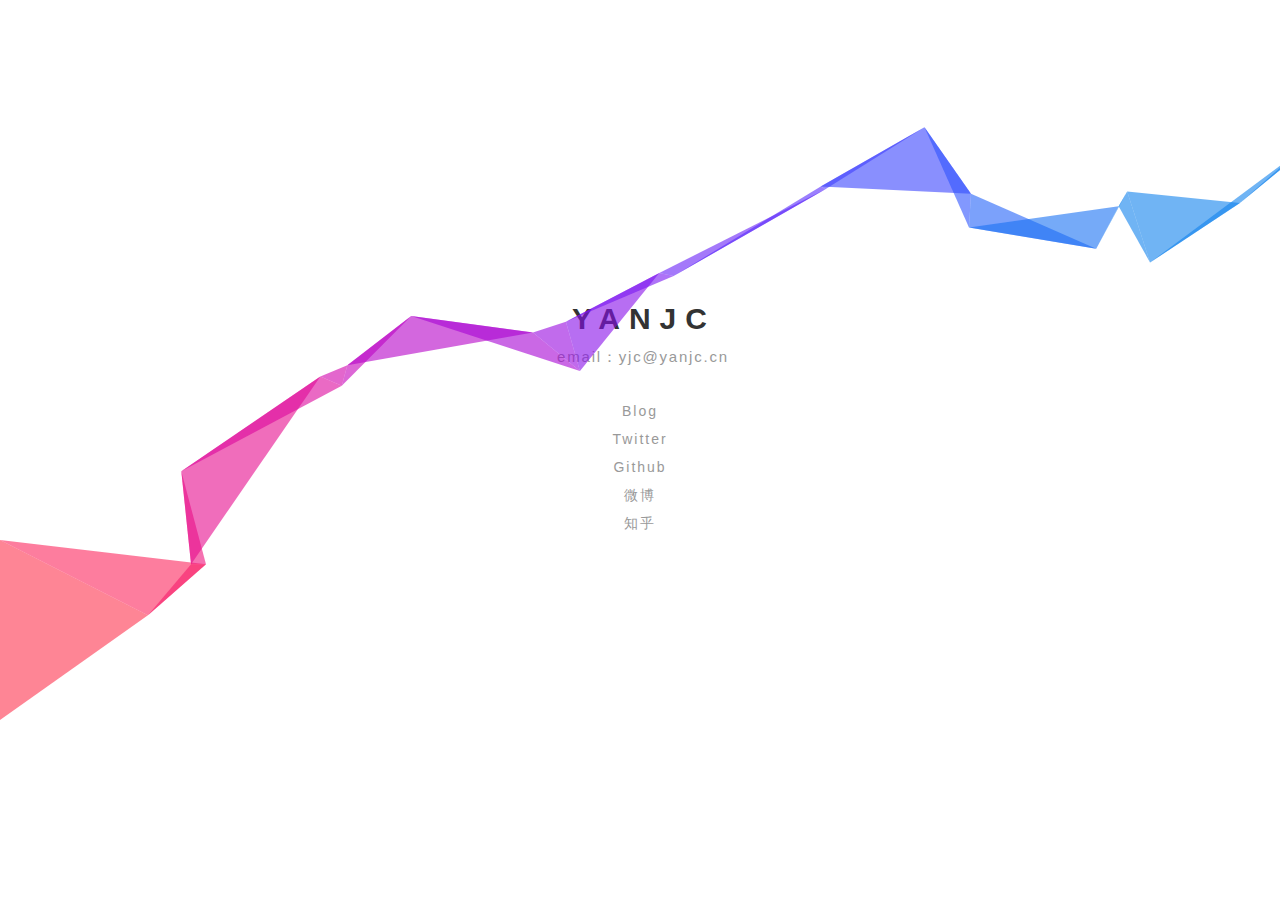
==== commit b4d31eed: "Add files via upload" ====
--- a/index.html
+++ b/index.html
@@ -1,1884 +1,151 @@
-<!DOCTYPE html>
-<html lang="en">
-<head>
-	<meta charset="UTF-8">
-	<title>淘宝网 - 淘！我喜欢</title>
-	<link rel="shortcut icon" href="img/favicon.ico" type="image/x-icon">
-	<link rel="stylesheet" type="text/css" href="css/public.css">
-	<link rel="stylesheet" type="text/css" href="css/index.css">
-	<link rel="stylesheet" type="text/css" href="css/icon.css">
-</head>
-<body>
-<!-- 头部 -->
-<div class="header">
-	<div class="headerW">
-		<div class="headerleft">
-			<ul>
-				<li>
-					<a href="html/login.html" class="login">亲，请登录</a>
-				</li>
-				<li>
-					<a href="html/register.html" class="ahov">免费注册</a>
-				</li>
-				<li>
-					<a href="##" class="ahov phonet">手机逛淘宝</a>
-				</li>
-			</ul>
-		</div>
-		<div class="headerright">
-			<ul>
-				<li>
-					<div class='header-mytaobao nav-up'>
-						<a href="##">我的淘宝</a>
-						<span class="site-nav-arrow"><span class="site-nav-icon"></span></span>
-					</div>
-					<div class="header-mytaobao-down nav-down">
-						<ul>
-							<li>
-								<a href="##">已买到的宝贝</a>
-							</li>
-							<li>
-								<a href="##">我的足迹</a>
-							</li>
-						</ul>
-					</div>
-				</li>
-				<li>
-					<div class='header-cart nav-up'>
-						<span class="site-nav-icon site-nav-icon-highlight"></span>
-						<a href="##">购物车</a>
-						<span class="site-nav-arrow"><span class="site-nav-icon"></span></span>
-					</div>
-				</li>
-
-				<li class="header-collect">
-					<div class='header-mytaobao nav-up'>
-						<span class="site-nav-icon"></span>
-						<a href="##">收藏夹</a>
-						<span class="site-nav-arrow"><span class="site-nav-icon"></span></span>
-					</div>
-					<div class="header-mytaobao-down nav-down">
-						<ul>
-							<li>
-								<a href="##">收藏的宝贝</a>
-							</li>
-							<li>
-								<a href="##">收藏的店铺</a>
-							</li>
-						</ul>
-					</div>
-				</li>
-				<li>
-					<div class='header-classes nav-up'>
-						<a href="##">商品分类</a>
-					</div>
-				</li>
-				<li class="header-pipe">|</li>
-				<li>
-					<div class='header-mytaobao nav-up'>
-						<a href="##">卖家中心</a>
-						<span class="site-nav-arrow"><span class="site-nav-icon"></span></span>
-					</div>
-					<div class="header-mytaobao-down nav-down">
-						<ul>
-							<li>
-								<a href="##">免费开店</a>
-							</li>
-							<li>
-								<a href="##">已卖出的宝贝</a>
-							</li>
-							<li>
-								<a href="##">出售中的宝贝</a>
-							</li>
-							<li>
-								<a href="##">卖家服务市场</a>
-							</li>
-							<li>
-								<a href="##">卖家培训中心</a>
-							</li>
-							<li>
-								<a href="##">体验中心</a>
-							</li>
-							<li>
-								<a href="##">问商友</a>
-							</li>
-						</ul>
-					</div>
-				</li>
-				<li>
-					<div class='header-mytaobao nav-up'>
-						<a href="##">联系客服</a>
-						<span class="site-nav-arrow"><span class="site-nav-icon"></span></span>
-					</div>
-					<div class="header-mytaobao-down nav-down">
-						<ul>
-							<li>
-								<a href="##">消费者客服</a>
-							</li>
-							<li>
-								<a href="##">卖家客服</a>
-							</li>
-						</ul>
-					</div>
-				</li>
-				<li class="header-map-li">
-					<div class='header-mytaobao nav-up'>
-						<span class="site-nav-icon site-nav-icon-highlight"></span>
-						<a href="##">网站导航</a>
-						<span class="site-nav-arrow"><span class="site-nav-icon"></span></span>
-					</div>
-					<div class="header-map-down nav-down">
-						<div class="header-map-down-box">
-							<div class="map-list">
-								<div class="map-list-wrap">
-									<div class="map-title">
-										主题市场
-									</div>
-									<div class="map-main">
-										<ul>
-											<li></li>
-											<li></li>
-											<li></li>
-											<li></li>
-											<li></li>
-											<li></li>
-											<li></li>
-											<li></li>
-											<li></li>
-											<li></li>
-											<li></li>
-											<li></li>
-											<li></li>
-											<li></li>
-											<li></li>
-											<li></li>
-											<li></li>
-											<li></li>
-											<li></li>
-											<li></li>
-											<li></li>
-											<li></li>
-											<li></li>
-											<li></li>
-											<li></li>
-											
-										</ul>
-									</div>
-									<ul></ul>
-								</div>
-							</div>
-							<div class="map-list">
-								<div class="map-list-wrap">
-									<div class="map-title">
-										主题市场
-									</div>
-									<div class="map-main">
-										<ul>
-											<li></li>
-											<li></li>
-											<li></li>
-											<li></li>
-											<li></li>
-											<li></li>
-											<li></li>
-											<li></li>
-											<li></li>
-											<li></li>
-											<li></li>
-											<li></li>
-											<li></li>
-											<li></li>
-											<li></li>
-											<li></li>
-											<li></li>
-											<li></li>
-											<li></li>
-											<li></li>
-											<li></li>
-											<li></li>
-											<li></li>
-											<li></li>
-											<li></li>
-											<li></li>
-											<li></li>
-											<li></li>
-											<li></li>
-											<li></li>
-											<li></li>
-											<li></li>
-											<li></li>
-											<li></li>
-											<li></li>
-											<li></li>
-										</ul>
-									</div>
-									<ul></ul>
-								</div>
-							</div>
-							<div class="map-list">
-								<div class="map-list-wrap">
-									<div class="map-title">
-										主题市场
-									</div>
-									<div class="map-main">
-										<ul>
-											<li></li>
-											<li></li>
-											<li></li>
-											<li></li>
-											<li></li>
-											<li></li>
-											<li></li>
-											<li></li>
-											<li></li>
-											<li></li>
-											<li></li>
-											<li></li>
-											<li></li>
-											<li></li>
-											<li></li>
-											<li></li>
-											<li></li>
-											<li></li>
-											<li></li>
-											<li></li>
-											<li></li>
-											<li></li>
-											<li></li>
-											<li></li>
-											<li></li>
-											<li></li>
-											<li></li>
-											<li></li>
-											<li></li>
-										</ul>
-									</div>
-									<ul></ul>
-								</div>
-							</div>
-							<div class="map-list">
-								<div class="map-list-wrap">
-									<div class="map-title">
-										主题市场
-									</div>
-									<div class="map-main">
-										<ul>
-											<li></li>
-											<li></li>
-											<li></li>
-											<li></li>
-											<li></li>
-											<li></li>
-											<li></li>
-											<li></li>
-											<li></li>
-											<li></li>
-											<li></li>
-											<li></li>
-										</ul>
-									</div>
-									<ul></ul>
-								</div>
-							</div>
-						</div>
-					</div>
-				</li>
-			</ul>
-		</div>
-	</div>
-</div>
-
-
-<!-- 搜索栏 -->
-<div class="search">
-	<div class="searchW clearfix">
-		<div class="search-left">
-			<div class="logo">
-				<a href="##"></a>
-			</div>
-		</div>
-		<div class="search-middle">
-			<div class="conc">
-				<ul></ul>
-			</div>
-			<div class="search-tab">
-				<button class="search-tab-active search-tab-treasure btn">宝贝</button>
-				<button class="search-tab-noactive search-tab-tiancat btn">天猫</button>
-				<button class="search-tab-noactive search-tab-shop btn">店铺</button>
-				<div class="search-tabbox-avtive search-tabbox-treasure">
-					<input type="text" placeholder="旁友，票子要伐">
-					<button>搜索</button>
-				</div>
-				<div class="search-tabbox-noavtive search-tabbox-treasure">
-					<input type="text" placeholder="旁友，票子要伐">
-					<button>搜索</button>
-				</div>
-				<div class="search-tabbox-noavtive search-tabbox-treasure">
-					<input type="text" placeholder="旁友，票子要伐">
-					<button>搜索</button>
-				</div>
-				<p><a href="##">新款连衣裙</a></p>
-				<div class="search-more">
-					<a href="##">更多<i class="tb-icon">➤</i></a>
-				</div>
-			</div>
-		</div>
-		<div class="search-right">
-			<a href="##">
-				<img src="img/120-120.gif" alt="">
-			</a>
-		</div>
-		<div class="nav1">
-			<div class="nav-head">
-				<a href="##">主题市场</a>
-				<i class="tb-icon"></i>
-			</div>
-			<ul>
-				<li>
-					<a href="##">天猫</a>
-				</li>
-				<li>
-					<a href="##">聚划算</a>
-				</li>
-				<li>
-					<a href="##">天猫超市</a>
-				</li>
-			</ul>
-				<span>|</span>
-			<ul class="ulblcak">
-				<li>
-					<a href="##">天猫</a>
-				</li>
-				<li>
-					<a href="##">聚划算</a>
-				</li>
-				<li>
-					<a href="##">天猫超市</a>
-				</li>
-				<li>
-					<a href="##">聚划算</a>
-				</li>
-				<li>
-					<a href="##">天猫超市</a>
-				</li>
-			</ul>
-			<span>|</span>
-			<ul class="ulblcak">
-				<li>
-					<a href="##">天猫</a>
-				</li>
-				<li>
-					<a href="##">聚划算</a>
-				</li>
-				<li>
-					<a href="##">天猫超市</a>
-				</li>
-			</ul>
-		</div>
-	</div>
-</div>
-<!-- 固定搜索栏 -->
-<div class="topsearch">
-	<div class="topwrap">
-		<div class="logo">
-			<a href="index.html"></a>
-		</div>
-		<div class="searchinput">
-			<div class="conc">
-				<ul></ul>
-			</div>
-			<i class="searchicon"></i>
-			<div class="selectsearch">
-				宝贝
-				<span class="site-nav-icon"></span>
-			</div>
-			<input type="text" name="">
-			<button>搜索</button>
-		</div>
-	</div>
-</div>
-
-<!-- 导航+banner -->
-<div class="banner clearfix">
-	<div class="nav2">
-		<ul>
-			<li>
-				<i class="tb-icon service-icons a-all"></i>
-				<span class="tbh-tag">
-				<a href="##"></a> /
-				<a href="##"></a> /
-				<a href="##"></a>
-				</span>
-				<i class="tb-icon service-arrow">➤</i>
-			</li>
-			<li>
-				<i class="tb-icon service-icons a-all"></i>
-				<span class="tbh-tag">
-				<a href="##"></a> /
-				<a href="##"></a> /
-				<a href="##"></a>
-				</span>
-				<i class="tb-icon service-arrow">➤</i>
-			</li>
-			<li>
-				<i class="tb-icon service-icons a-all"></i>
-				<span class="tbh-tag">
-				<a href="##"></a> /
-				<a href="##"></a> /
-				<a href="##"></a>
-				</span>
-				<i class="tb-icon service-arrow">➤</i>
-			</li>
-			<li>
-				<i class="tb-icon service-icons a-all"></i>
-				<span class="tbh-tag">
-				<a href="##"></a> /
-				<a href="##"></a> /
-				<a href="##"></a>
-				</span>
-				<i class="tb-icon service-arrow">➤</i>
-			</li>
-			<li>
-				<i class="tb-icon service-icons a-all"></i>
-				<span class="tbh-tag">
-				<a href="##"></a> /
-				<a href="##"></a> /
-				<a href="##"></a>
-				</span>
-				<i class="tb-icon service-arrow">➤</i>
-			</li>
-			<li>
-				<i class="tb-icon service-icons a-all"></i>
-				<span class="tbh-tag">
-				<a href="##"></a> /
-				<a href="##"></a> /
-				<a href="##"></a>
-				</span>
-				<i class="tb-icon service-arrow">➤</i>
-			</li>
-			<li>
-				<i class="tb-icon service-icons a-all"></i>
-				<span class="tbh-tag">
-				<a href="##"></a> /
-				<a href="##"></a> /
-				<a href="##"></a>
-				</span>
-				<i class="tb-icon service-arrow">➤</i>
-			</li>
-			<li>
-				<i class="tb-icon service-icons a-all"></i>
-				<span class="tbh-tag">
-				<a href="##"></a> /
-				<a href="##"></a> /
-				<a href="##"></a>
-				</span>
-				<i class="tb-icon service-arrow">➤</i>
-			</li>
-			<li>
-				<i class="tb-icon service-icons a-all"></i>
-				<span class="tbh-tag">
-				<a href="##"></a> /
-				<a href="##"></a> /
-				<a href="##"></a>
-				</span>
-				<i class="tb-icon service-arrow">➤</i>
-			</li>
-			<li>
-				<i class="tb-icon service-icons a-all"></i>
-				<span class="tbh-tag">
-				<a href="##"></a> /
-				<a href="##"></a> /
-				<a href="##"></a>
-				</span>
-				<i class="tb-icon service-arrow">➤</i>
-			</li>
-			<li>
-				<i class="tb-icon service-icons a-all"></i>
-				<span class="tbh-tag">
-				<a href="##"></a> /
-				<a href="##"></a> /
-				<a href="##"></a>
-				</span>
-				<i class="tb-icon service-arrow">➤</i>
-			</li>
-			<li>
-				<i class="tb-icon service-icons a-all"></i>
-				<span class="tbh-tag">
-				<a href="##"></a> /
-				<a href="##"></a> /
-				<a href="##"></a>
-				</span>
-				<i class="tb-icon service-arrow">➤</i>
-			</li>
-			<li>
-				<i class="tb-icon service-icons a-all"></i>
-				<span class="tbh-tag">
-				<a href="##"></a> /
-				<a href="##"></a> /
-				<a href="##"></a>
-				</span>
-				<i class="tb-icon service-arrow">➤</i>
-			</li>
-			<li>
-				<i class="tb-icon service-icons a-all"></i>
-				<span class="tbh-tag">
-				<a href="##"></a> /
-				<a href="##"></a> /
-				<a href="##"></a>
-				</span>
-				<i class="tb-icon service-arrow">➤</i>
-			</li>
-			<li>
-				<i class="tb-icon service-icons a-all"></i>
-				<span class="tbh-tag">
-				<a href="##"></a> /
-				<a href="##"></a> /
-				<a href="##"></a>
-				</span>
-				<i class="tb-icon service-arrow">➤</i>
-			</li>
-			<li>
-				<i class="tb-icon service-icons a-all"></i>
-				<span class="tbh-tag">
-				<a href="##"></a> /
-				<a href="##"></a> /
-				<a href="##"></a>
-				</span>
-				<i class="tb-icon service-arrow">➤</i>
-			</li>
-		</ul>
-		<div class="nav2-ad">
-			<a href="##"></a>
-		</div>
-	</div>
-	<div class="banner-main">
-		<div class="main-banner1">
-			<ul>
-				<li>
-					<a href="##"><img src="img/banner0.jpg"></a>
-				</li>
-				<li>
-					<a href="##"><img src="img/banner1.jpg"></a>
-				</li>
-				<li>
-					<a href="##"><img src="img/banner2.jpg"></a>
-				</li>
-				<li>
-					<a href="##"><img src="img/banner3.jpg"></a>
-				</li>
-				<li>
-					<a href="##"><img src="img/banner4.jpg"></a>
-				</li>
-			</ul>
-			<ol>
-				<li class="banner1-btn-active"></li>
-				<li></li>
-				<li></li>
-				<li></li>
-				<li></li>
-			</ol>
-			<div class="banner1-left banner1-btn a-all">
-				<i class="tb-icon"></i>
-			</div>
-			<div class="banner1-right banner1-btn a-all">
-				<i class="tb-icon"></i>
-			</div>
-		</div>
-		<div class="main-banner2">
-			<div class="banner2-title">
-				<h2>天猫必逛</h2>
-				<p>热门品牌,天天上天猫!</p>
-				<span><strong>1</strong>/6</span>
-			</div>
-			<div class="banner2-box">
-				<ul>
-					<li>
-						<a href="##"><img src="img/banner2-test0.jpg"></a>
-						<a href="##"><img src="img/banner2-test1.jpg"></a>
-						<a href="##"><img src="img/banner2-test2.jpg"></a>
-						<a href="##"><img src="img/banner2-test3.jpg"></a>
-					</li>
-					<li>
-						<a href="##"><img src="img/banner2-test4.jpg"></a>
-						<a href="##"><img src="img/banner2-test5.jpg"></a>
-						<a href="##"><img src="img/banner2-test6.jpg"></a>
-						<a href="##"><img src="img/banner2-test7.jpg"></a>
-					</li>
-					<li>
-						<a href="##"><img src="img/banner2-test8.jpg"></a>
-						<a href="##"><img src="img/banner2-test9.jpg"></a>
-						<a href="##"><img src="img/banner2-test10.jpg"></a>
-						<a href="##"><img src="img/banner2-test11.jpg"></a>
-					</li>
-					<li>
-						<a href="##"><img src="img/banner2-test0.jpg"></a>
-						<a href="##"><img src="img/banner2-test1.jpg"></a>
-						<a href="##"><img src="img/banner2-test2.jpg"></a>
-						<a href="##"><img src="img/banner2-test3.jpg"></a>
-					</li>
-					<li>
-						<a href="##"><img src="img/banner2-test12.jpg"></a>
-						<a href="##"><img src="img/banner2-test13.jpg"></a>
-						<a href="##"><img src="img/banner2-test14.jpg"></a>
-						<a href="##"><img src="img/banner2-test15.jpg"></a>
-					</li>
-					<li>
-						<a href="##"><img src="img/banner2-test16.jpg"></a>
-						<a href="##"><img src="img/banner2-test17.jpg"></a>
-						<a href="##"><img src="img/banner2-test18.jpg"></a>
-						<a href="##"><img src="img/banner2-test19.jpg"></a>
-					</li>
-				</ul>
-				<ol>
-					<li class="banner2-btn-active"></li>
-					<li></li>
-					<li></li>
-					<li></li>
-					<li></li>
-					<li></li>
-				</ol>
-				<div class="banner2-left banner2-btn a-all">
-					<i class="tb-icon"></i>
-				</div>
-				<div class="banner2-right banner2-btn a-all">
-					<i class="tb-icon"></i>
-				</div>
-			</div>
-		</div>
-	</div>
-	<div class="banner-right">
-		<div class="banner-right-1">
-			<div class="banner-right-tx">
-				<a href="##"><img src="img/banner-right-tx.jpg"></a>
-			</div>
-			<div class="banner-right-hi">
-				Hi! 你好
-			</div>
-			<div class="banner-right-member">
-				<a href="##"><span class="icon"></span>领淘宝金币抵钱</a>
-				或去
-				<a href="##">会员俱乐部</a>
-			</div>
-			<div class="banner-right-select">
-				<a href="html/login.html">登录</a>
-				<a href="html/register.html">注册</a>
-				<a href="##">开店</a>
-			</div>
-		</div>
-		<div class="banner-right-2">
-			<ul id="tab-list">
-				<li>
-					<a href="##" class="tab-list-active">公告</a>
-				</li>
-				<li>
-					<a href="##">规则</a>
-				</li>
-				<li>
-					<a href="##">论坛</a>
-				</li>
-				<li>
-					<a href="##">安全</a>
-				</li>
-				<li>
-					<a href="##">公益</a>
-				</li>
-			</ul>
-			<div class="tab-box tab-box-active">
-				<ul>
-					<li><a href="##">为eWTP再飞1000小时</a></li>
-					<li><a href="##">为eWTP再飞1000小时</a></li>
-					<li><a href="##">为eWTP再飞1000小时</a></li>
-					<li><a href="##">为eWTP再飞1000小时</a></li>
-				</ul>
-			</div>
-			<div class="tab-box">
-				<ul>
-					<li><a href="##">为eWTP再飞1000小时</a></li>
-					<li><a href="##">为eWTP再飞1000小时</a></li>
-					<li><a href="##">为eWTP再飞1000小时</a></li>
-					<li><a href="##">为eWTP再飞1000小时</a></li>
-				</ul>
-			</div>
-			<div class="tab-box">
-				<ul>
-					<li><a href="##">为eWTP再飞1000小时</a></li>
-					<li><a href="##">为eWTP再飞1000小时</a></li>
-					<li><a href="##">为eWTP再飞1000小时</a></li>
-					<li><a href="##">为eWTP再飞1000小时</a></li>
-				</ul>
-			</div>
-			<div class="tab-box">
-				<ul>
-					<li><a href="##">为eWTP再飞1000小时</a></li>
-					<li><a href="##">为eWTP再飞1000小时</a></li>
-					<li><a href="##">为eWTP再飞1000小时</a></li>
-					<li><a href="##">为eWTP再飞1000小时</a></li>
-				</ul>
-			</div>
-			<div class="tab-box">
-				<ul>
-					<li><a href="##">为eWTP再飞1000小时</a></li>
-					<li><a href="##">为eWTP再飞1000小时</a></li>
-					<li><a href="##">为eWTP再飞1000小时</a></li>
-					<li><a href="##">为eWTP再飞1000小时</a></li>
-				</ul>
-			</div>
-		</div>
-		<div class="banner-right-3">
-			<ul>
-				<li>
-					<a href="##">
-					<span class="sp-icon sp-icon1"></span><p>充话费</p>
-					</a>
-				</li>
-				<li>
-					<a href="##">
-					<span class="sp-icon sp-icon2"></span><p>游戏</p>
-					</a>
-				</li>
-				<li>
-					<a href="##">
-					<span class="sp-icon sp-icon3"></span><p>旅行</p>
-					</a>
-				</li>
-				<li>
-					<a href="##">
-					<span class="sp-icon sp-icon4"></span><p>车险</p>
-					</a>
-				</li>
-				<li>
-					<a href="##">
-					<span class="sp-icon sp-icon5"></span><p>彩票</p>
-					</a>
-				</li>
-				<li>
-					<a href="##">
-					<span class="sp-icon sp-icon6"></span><p>电影</p>
-					</a>
-				</li>
-				<li>
-					<a href="##">
-					<span class="sp-icon sp-icon7"></span><p>酒店</p>
-					</a>
-				</li>
-				<li>
-					<a href="##">
-					<span class="sp-icon sp-icon8"></span><p>理财</p>
-					</a>
-				</li>
-				<li>
-					<a href="##">
-					<span class="sp-icon sp-icon9"></span><p>找服务</p>
-					</a>
-				</li>
-				<li>
-					<a href="##">
-					<span class="sp-icon sp-icon10"></span><p>音乐</p>
-					</a>
-				</li>
-				<li>
-					<a href="##">
-					<span class="sp-icon sp-icon11"></span><p>水电煤</p>
-					</a>
-				</li>
-				<li>
-					<a href="##">
-					<span class="sp-icon sp-icon12"></span><p>火车票</p>
-					</a>
-				</li>
-
-			</ul>
-		</div>
-		<div class="banner-right-4">
-			<div class="banner-right-4-head">
-				<h4>阿里APP</h4>
-				<a href="##">更多
-				<i class="tb-icon">➤</i>
-				</a>
-			</div>
-			<div class="banner-right-4-btm">
-				<ul>
-					<li>
-						<a href="##">
-							<img src="img/app-icon-test0.png">
-						</a>
-						<div class="app-erwema">
-							<img src="img/app-erweima-test.jpg">
-							<p>扫一扫淘宝</p>
-						</div>
-					</li>
-					<li>
-						<a href="##">
-							<img src="img/app-icon-test1.png">
-						</a>
-						<div class="app-erwema">
-							<img src="img/app-erweima-test.jpg">
-							<p>扫一扫天猫</p>
-						</div>
-					</li>
-					<li>
-						<a href="##">
-							<img src="img/app-icon-test2.png">
-						</a>
-						<div class="app-erwema">
-							<img src="img/app-erweima-test.jpg">
-							<p>扫一扫聚划算</p>
-						</div>
-					</li>
-					<li>
-						<a href="##">
-							<img src="img/app-icon-test3.png">
-						</a>
-						<div class="app-erwema">
-							<img src="img/app-erweima-test.jpg">
-							<p>扫一扫支付宝</p>
-						</div>
-					</li>
-					<li>
-						<a href="##">
-							<img src="img/app-icon-test4.png">
-						</a>
-						<div class="app-erwema">
-							<img src="img/app-erweima-test.jpg">
-							<p>扫一扫旺旺</p>
-						</div>
-					</li>
-					<li>
-						<a href="##">
-							<img src="img/app-icon-test5.png">
-						</a>
-						<div class="app-erwema">
-							<img src="img/app-erweima-test.jpg">
-							<p>扫一扫淘宝头条</p>
-						</div>
-					</li>
-					<li>
-						<a href="##">
-							<img src="img/app-icon-test6.png">
-						</a>
-						<div class="app-erwema">
-							<img src="img/app-erweima-test.jpg">
-							<p>扫一扫高德</p>
-						</div>
-					</li>
-					<li>
-						<a href="##">
-							<img src="img/app-icon-test7.png">
-						</a>
-						<div class="app-erwema">
-							<img src="img/app-erweima-test.jpg">
-							<p>扫一扫飞猪旅行</p>
-						</div>
-					</li>
-					<li>
-						<a href="##">
-							<img src="img/app-icon-test8.png">
-						</a>
-						<div class="app-erwema">
-							<img src="img/app-erweima-test.jpg">
-							<p>扫一扫优酷</p>
-						</div>
-					</li>
-					<li>
-						<a href="##">
-							<img src="img/app-icon-test9.png">
-						</a>
-						<div class="app-erwema">
-							<img src="img/app-erweima-test.jpg">
-							<p>扫一扫淘票票</p>
-						</div>
-					</li>
-				</ul>
-			</div>
-		</div>
-	</div>
-	<div class="banner-ad">
-		<div class="banner-ad-1">
-			<a href="##">
-				<img src="img/banner-ad1-test.png">
-			</a>
-		</div>
-		<div class="banner-ad-2">
-			<div class="banner-ad-2-head">
-				今日热卖
-			</div>
-			<a href="##">
-				<img src="img/banner-ad2-test.jpg">
-			</a>
-		</div>
-	</div>
-	<div class="banner-btm">
-		<ul>
-			<li>
-				<a href="##" class="acolor1">
-					<img src="img/banner-btm-test.jpg">
-					<strong class="color1">家有萌娃</strong>
-					<span class="color1">宝贝快快长大</span>
-					<em><i class="tb-icon" ></i>人气2396957</em>
-				</a>
-			</li>
-			<li>
-				<a href="##" class="acolor2">
-					<img src="img/banner-btm-test.jpg">
-					<strong class="color2">家有萌娃</strong>
-					<span class="color2">宝贝快快长大</span>
-					<em><i class="tb-icon"></i>人气2396957</em>
-				</a>
-			</li>
-			<li>
-				<a href="##" class="acolor3">
-					<img src="img/banner-btm-test.jpg">
-					<strong class="color3">家有萌娃</strong>
-					<span class="color3">宝贝快快长大</span>
-					<em><i class="tb-icon"></i>人气2396957</em>
-				</a>
-			</li>
-			<li>
-				<a href="##" class="acolor4">
-					<img src="img/banner-btm-test.jpg">
-					<strong class="color4">家有萌娃</strong>
-					<span class="color4">宝贝快快长大</span>
-					<em><i class="tb-icon"></i>人气2396957</em>
-				</a>
-			</li>
-			<li>
-				<a href="##" class="acolor5">
-					<img src="img/banner-btm-test.jpg">
-					<strong class="color5">家有萌娃</strong>
-					<span class="color5">宝贝快快长大</span>
-					<em><i class="tb-icon"></i>人气2396957</em>
-				</a>
-			</li>
-		</ul>
-	</div>
-</div>
-
-<!-- page -->
-<div class="page clearfix">
-	<div class="pageleft">
-		<!-- 我常逛的 -->
-		<div class="usuallybox" id="louti0">
-			<h2>
-				<a class="a-all" href="##">更多<i class="tb-icon">➤</i></a>
-			</h2>
-			<div class="fourbox">
-				<div class="usuallyitem a-all usu0">
-					<div class="usuleft">
-						<a href="##" class="usulogo">
-							<img src="img/usually0.jpg">
-						</a>
-						<div class="usulink">
-							<strong>热门TOP</strong>
-							<div>
-								<a href="##" class="a-all">iPhone 7</a>
-								<a href="##" class="a-all">S8</a>
-								<a href="##" class="a-all">小米6</a>
-								<a href="##" class="a-all">游戏鼠标</a>
-								<a href="##" class="a-all">机械键盘</a>
-								<a href="##" class="a-all">单反相机</a>
-								<a href="##" class="a-all">DIY主机</a>
-								<a href="##" class="a-all">智能机器人</a>
-								<a href="##" class="a-all">运动耳机</a>
-								<a href="##" class="a-all">移动硬盘</a>
-								<a href="##" class="a-all">宿舍神器</a>
-								<a href="##" class="a-all">一加3</a>
-							</div>
-						</div>
-					</div>
-					<div class="usuright">
-						<s class="fic-top"></s>
-					    <s class="fic-right"></s>
-					    <s class="fic-bottom"></s>
-					    <div class="usuup">
-					    	<a href="##" class="up1"></a>
-					    	<a href="##" class="up1"></a>
-					    	<div class="up2">
-					    		<a href="##"></a>
-					    	</div>
-					    </div>
-					    <div class="usudown">
-					    	<a href="##" class="down1"><span class="a-all">
-          							<em>数码</em><i>品质好货优选</i>
-          							<strong>为你精选数码行业优质好货</strong>
-        						</span>
-					    	</a>
-					    	<div class="down2">
-					    		<a href="##" class="downa"><span class="a-all">二手数码商品</span>
-					    		</a>
-					    		<a href="##" class="downa"><span class="a-all">二手数码商品</span>
-					    		</a>
-					    	</div>
-					    </div>
-					</div>
-				</div>
-				<div class="usuallyitem a-all usu1">
-					<div class="usuleft">
-						<a href="##" class="usulogo">
-							<img src="img/usually1.jpg">
-						</a>
-						<div class="usulink">
-							<strong>热门TOP</strong>
-							<div>
-								<a href="##" class="a-all">iPhone 7</a>
-								<a href="##" class="a-all">S8</a>
-								<a href="##" class="a-all">小米6</a>
-								<a href="##" class="a-all">游戏鼠标</a>
-								<a href="##" class="a-all">机械键盘</a>
-								<a href="##" class="a-all">单反相机</a>
-								<a href="##" class="a-all">DIY主机</a>
-								<a href="##" class="a-all">智能机器人</a>
-								<a href="##" class="a-all">运动耳机</a>
-								<a href="##" class="a-all">移动硬盘</a>
-								<a href="##" class="a-all">宿舍神器</a>
-								<a href="##" class="a-all">一加3</a>
-							</div>
-						</div>
-					</div>
-					<div class="usuright">
-						<s class="fic-top"></s>
-					    <s class="fic-right"></s>
-					    <s class="fic-bottom"></s>
-					    <div class="usuup">
-					    	<a href="##" class="up1"></a>
-					    	<a href="##" class="up1"></a>
-					    	<div class="up2">
-					    		<a href="##"></a>
-					    	</div>
-					    </div>
-					    <div class="usudown">
-					    	<a href="##" class="down1">
-					    		<span class="a-all">
-          							<em>数码</em><i>品质好货优选</i>
-          							<strong>为你精选数码行业优质好货</strong>
-        						</span>
-					    	</a>
-					    	<div class="down2">
-					    		<a href="##" class="downa">
-					    			<span class="a-all">二手数码商品</span>
-					    		</a>
-					    		<a href="##" class="downa">
-					    			<span class="a-all">二手数码商品</span>
-					    		</a>
-					    	</div>
-					    </div>
-					</div>
-				</div>
-				<div class="usuallyitem a-all usu2">
-					<div class="usuleft">
-						<a href="##" class="usulogo">
-							<img src="img/usually2.jpg">
-						</a>
-						<div class="usulink">
-							<strong>热门TOP</strong>
-							<div>
-								<a href="##" class="a-all">iPhone 7</a>
-								<a href="##" class="a-all">S8</a>
-								<a href="##" class="a-all">小米6</a>
-								<a href="##" class="a-all">游戏鼠标</a>
-								<a href="##" class="a-all">机械键盘</a>
-								<a href="##" class="a-all">单反相机</a>
-								<a href="##" class="a-all">DIY主机</a>
-								<a href="##" class="a-all">智能机器人</a>
-								<a href="##" class="a-all">运动耳机</a>
-								<a href="##" class="a-all">移动硬盘</a>
-								<a href="##" class="a-all">宿舍神器</a>
-								<a href="##" class="a-all">一加3</a>
-							</div>
-						</div>
-					</div>
-					<div class="usuright">
-						<s class="fic-top"></s>
-					    <s class="fic-right"></s>
-					    <s class="fic-bottom"></s>
-					    <div class="usuup">
-					    	<a href="##" class="up1"></a>
-					    	<a href="##" class="up1"></a>
-					    	<div class="up2">
-					    		<a href="##"></a>
-					    	</div>
-					    </div>
-					    <div class="usudown">
-					    	<a href="##" class="down1">
-					    		<span class="a-all">
-          							<em>数码</em><i>品质好货优选</i>
-          							<strong>为你精选数码行业优质好货</strong>
-        						</span>
-					    	</a>
-					    	<div class="down2">
-					    		<a href="##" class="downa">
-					    			<span class="a-all">二手数码商品</span>
-					    		</a>
-					    		<a href="##" class="downa">
-					    			<span class="a-all">二手数码商品</span>
-					    		</a>
-					    	</div>
-					    </div>
-					</div>
-				</div>
-				<div class="usuallyitem a-all usu3">
-					<div class="usuleft">
-						<a href="##" class="usulogo">
-							<img src="img/usually3.jpg">
-						</a>
-						<div class="usulink">
-							<strong>热门TOP</strong>
-							<div>
-								<a href="##" class="a-all">iPhone 7</a>
-								<a href="##" class="a-all">S8</a>
-								<a href="##" class="a-all">小米6</a>
-								<a href="##" class="a-all">游戏鼠标</a>
-								<a href="##" class="a-all">机械键盘</a>
-								<a href="##" class="a-all">单反相机</a>
-								<a href="##" class="a-all">DIY主机</a>
-								<a href="##" class="a-all">智能机器人</a>
-								<a href="##" class="a-all">运动耳机</a>
-								<a href="##" class="a-all">移动硬盘</a>
-								<a href="##" class="a-all">宿舍神器</a>
-								<a href="##" class="a-all">一加3</a>
-							</div>
-						</div>
-					</div>
-					<div class="usuright">
-						<s class="fic-top"></s>
-					    <s class="fic-right"></s>
-					    <s class="fic-bottom"></s>
-					    <div class="usuup">
-					    	<a href="##" class="up1"></a>
-					    	<a href="##" class="up1"></a>
-					    	<div class="up2">
-					    		<a href="##"></a>
-					    	</div>
-					    </div>
-					    <div class="usudown">
-					    	<a href="##" class="down1">
-					    		<span class="a-all">
-          							<em>数码</em><i>品质好货优选</i>
-          							<strong>为你精选数码行业优质好货</strong>
-        						</span>
-					    	</a>
-					    	<div class="down2">
-					    		<a href="##" class="downa">
-					    			<span class="a-all">二手数码商品</span>
-					    		</a>
-					    		<a href="##" class="downa">
-					    			<span class="a-all">二手数码商品</span>
-					    		</a>
-					    	</div>
-					    </div>
-					</div>
-				</div>
-			</div>
-		</div>
-		<div class="adad">
-			<a href="##">
-				<img src="img/adad.jpg">
-			</a>
-		</div>
-		<!-- 时尚爆料王 -->
-		<div class="fashionbox" id="louti1">
-			<h2>
-				<a class="a-all" href="##">更多<i class="tb-icon">➤</i></a>
-			</h2>
-			<div class="fashionitem">
-				<div class="fsbox">
-					<div class="fstitle">
-						<a href="##">
-							<img src="img/fashion-title.jpg">
-						</a>
-					</div>
-					<div class="fscont">
-						<a href="##"></a>
-						<a href="##"></a>
-						<a href="##"></a>
-						<a href="##"></a>
-					</div>
-				</div>
-				<div class="fsbox">
-					<div class="fstitle">
-						<a href="##">
-							<img src="img/fashion-title.jpg">
-						</a>
-					</div>
-					<div class="fscont">
-						<a href="##"></a>
-						<a href="##"></a>
-						<a href="##"></a>
-						<a href="##"></a>
-					</div>
-				</div>
-				<div class="fsbox">
-					<div class="fstitle">
-						<a href="##">
-							<img src="img/fashion-title.jpg">
-						</a>
-					</div>
-					<div class="fscont">
-						<a href="##"></a>
-						<a href="##"></a>
-						<a href="##"></a>
-						<a href="##"></a>
-					</div>
-				</div>
-				<div class="fsbox">
-					<div class="fstitle">
-						<a href="##">
-							<img src="img/fashion-title.jpg">
-						</a>
-					</div>
-					<div class="fscont">
-						<a href="##"></a>
-						<a href="##"></a>
-						<a href="##"></a>
-						<a href="##"></a>
-					</div>
-				</div>
-			</div>
-		</div>
-		<!-- 品质生活家 -->
-		<div class="fashionbox life" id="louti2">
-			<h2>
-				<a class="a-all" href="##">更多<i class="tb-icon">➤</i></a>
-			</h2>
-			<div class="fashionitem">
-				<div class="fsbox">
-					<div class="fstitle">
-						<a href="##">
-							<img src="img/fashion-title.jpg">
-						</a>
-					</div>
-					<div class="fscont">
-						<a href="##"></a>
-						<a href="##"></a>
-						<a href="##"></a>
-						<a href="##"></a>
-					</div>
-				</div>
-				<div class="fsbox">
-					<div class="fstitle">
-						<a href="##">
-							<img src="img/fashion-title.jpg">
-						</a>
-					</div>
-					<div class="fscont">
-						<a href="##"></a>
-						<a href="##"></a>
-						<a href="##"></a>
-						<a href="##"></a>
-					</div>
-				</div>
-				<div class="fsbox">
-					<div class="fstitle">
-						<a href="##">
-							<img src="img/fashion-title.jpg">
-						</a>
-					</div>
-					<div class="fscont">
-						<a href="##"></a>
-						<a href="##"></a>
-						<a href="##"></a>
-						<a href="##"></a>
-					</div>
-				</div>
-				<div class="fsbox">
-					<div class="fstitle">
-						<a href="##">
-							<img src="img/fashion-title.jpg">
-						</a>
-					</div>
-					<div class="fscont">
-						<a href="##"></a>
-						<a href="##"></a>
-						<a href="##"></a>
-						<a href="##"></a>
-					</div>
-				</div>
-			</div>
-		</div>
-		<div class="fashionbox life">
-			<div class="fashionitem">
-				<div class="fsbox">
-					<div class="fstitle">
-						<a href="##">
-							<img src="img/fashion-title.jpg">
-						</a>
-					</div>
-					<div class="fscont">
-						<a href="##"></a>
-						<a href="##"></a>
-						<a href="##"></a>
-						<a href="##"></a>
-					</div>
-				</div>
-				<div class="fsbox">
-					<div class="fstitle">
-						<a href="##">
-							<img src="img/fashion-title.jpg">
-						</a>
-					</div>
-					<div class="fscont">
-						<a href="##"></a>
-						<a href="##"></a>
-						<a href="##"></a>
-						<a href="##"></a>
-					</div>
-				</div>
-				<div class="fsbox">
-					<div class="fstitle">
-						<a href="##">
-							<img src="img/fashion-title.jpg">
-						</a>
-					</div>
-					<div class="fscont">
-						<a href="##"></a>
-						<a href="##"></a>
-						<a href="##"></a>
-						<a href="##"></a>
-					</div>
-				</div>
-				<div class="fsbox">
-					<div class="fstitle">
-						<a href="##">
-							<img src="img/fashion-title.jpg">
-						</a>
-					</div>
-					<div class="fscont">
-						<a href="##"></a>
-						<a href="##"></a>
-						<a href="##"></a>
-						<a href="##"></a>
-					</div>
-				</div>
-			</div>
-		</div>
-
-		<!-- 特色玩味 -->
-		<div class="fashionbox feature" id="louti3">
-			<h2>
-				<a class="a-all" href="##">更多<i class="tb-icon">➤</i></a>
-			</h2>
-			<div class="fashionitem">
-				<div class="fsbox">
-					<div class="fstitle">
-						<a href="##">
-							<img src="img/fashion-title.jpg">
-						</a>
-					</div>
-					<div class="fscont">
-						<a href="##"></a>
-						<a href="##"></a>
-						<a href="##"></a>
-						<a href="##"></a>
-					</div>
-				</div>
-				<div class="fsbox">
-					<div class="fstitle">
-						<a href="##">
-							<img src="img/fashion-title.jpg">
-						</a>
-					</div>
-					<div class="fscont">
-						<a href="##"></a>
-						<a href="##"></a>
-						<a href="##"></a>
-						<a href="##"></a>
-					</div>
-				</div>
-				<div class="fsbox">
-					<div class="fstitle">
-						<a href="##">
-							<img src="img/fashion-title.jpg">
-						</a>
-					</div>
-					<div class="fscont">
-						<a href="##"></a>
-						<a href="##"></a>
-						<a href="##"></a>
-						<a href="##"></a>
-					</div>
-				</div>
-				<div class="fsbox">
-					<div class="fstitle">
-						<a href="##">
-							<img src="img/fashion-title.jpg">
-						</a>
-					</div>
-					<div class="fscont">
-						<a href="##"></a>
-						<a href="##"></a>
-						<a href="##"></a>
-						<a href="##"></a>
-					</div>
-				</div>
-			</div>
-		</div>
-		<div class="fashionbox feature">
-			<div class="fashionitem">
-				<div class="fsbox">
-					<div class="fstitle">
-						<a href="##">
-							<img src="img/fashion-title.jpg">
-						</a>
-					</div>
-					<div class="fscont">
-						<a href="##"></a>
-						<a href="##"></a>
-						<a href="##"></a>
-						<a href="##"></a>
-					</div>
-				</div>
-				<div class="fsbox">
-					<div class="fstitle">
-						<a href="##">
-							<img src="img/fashion-title.jpg">
-						</a>
-					</div>
-					<div class="fscont">
-						<a href="##"></a>
-						<a href="##"></a>
-						<a href="##"></a>
-						<a href="##"></a>
-					</div>
-				</div>
-				<div class="fsbox">
-					<div class="fstitle">
-						<a href="##">
-							<img src="img/fashion-title.jpg">
-						</a>
-					</div>
-					<div class="fscont">
-						<a href="##"></a>
-						<a href="##"></a>
-						<a href="##"></a>
-						<a href="##"></a>
-					</div>
-				</div>
-				<div class="fsbox">
-					<div class="fstitle">
-						<a href="##">
-							<img src="img/fashion-title.jpg">
-						</a>
-					</div>
-					<div class="fscont">
-						<a href="##"></a>
-						<a href="##"></a>
-						<a href="##"></a>
-						<a href="##"></a>
-					</div>
-				</div>
-			</div>
-		</div>
-
-		<!-- 实惠专业户 -->
-		<div class="fashionbox cheap" id="louti4">
-			<h2>
-				<a class="a-all" href="##">更多<i class="tb-icon">➤</i></a>
-			</h2>
-			<div class="cheapbox">
-				<div class="cheapitem chleft">
-					<h3>
-						<a href="##">
-							<img src="img/cheapitem-title.jpg">
-						</a>
-					</h3>
-					<div class="chinfo">
-						<a href="##"></a>
-						<span>优质好货</span>
-						<em>特价专区</em>
-						<a href="##" class="cheapbuy">
-							全场包邮
-						</a>
-					</div>
-				</div>
-				<div class="cheapitem">
-					<h3>
-						<a href="##">
-							<img src="img/cheapitem-title.jpg">
-						</a>
-					</h3>
-					<div class="chinfo">
-						<a href="##"></a>
-						<span>优质好货</span>
-						<em>特价专区</em>
-						<a href="##" class="cheapbuy">
-							全场包邮
-						</a>
-					</div>
-				</div>
-				<div class="cheapitem">
-					<h3>
-						<a href="##">
-							<img src="img/cheapitem-title.jpg">
-						</a>
-					</h3>
-					<div class="chinfo">
-						<a href="##"></a>
-						<span>优质好货</span>
-						<em>特价专区</em>
-						<a href="##" class="cheapbuy">
-							全场包邮
-						</a>
-					</div>
-				</div>
-				<div class="cheapitem">
-					<h3>
-						<a href="##">
-							<img src="img/cheapitem-title.jpg">
-						</a>
-					</h3>
-					<div class="chinfo">
-						<a href="##"></a>
-						<span>优质好货</span>
-						<em>特价专区</em>
-						<a href="##" class="cheapbuy">
-							全场包邮
-						</a>
-					</div>
-				</div>
-				<div class="cheapitem chleft">
-					<h3>
-						<a href="##">
-							<img src="img/cheapitem-title.jpg">
-						</a>
-					</h3>
-					<div class="chinfo">
-						<a href="##"></a>
-						<span>优质好货</span>
-						<em>特价专区</em>
-						<a href="##" class="cheapbuy">
-							全场包邮
-						</a>
-					</div>
-				</div>
-				<div class="cheapitem">
-					<h3>
-						<a href="##">
-							<img src="img/cheapitem-title.jpg">
-						</a>
-					</h3>
-					<div class="chinfo">
-						<a href="##"></a>
-						<span>优质好货</span>
-						<em>特价专区</em>
-						<a href="##" class="cheapbuy">
-							全场包邮
-						</a>
-					</div>
-				</div>
-				<div class="cheapitem">
-					<h3>
-						<a href="##">
-							<img src="img/cheapitem-title.jpg">
-						</a>
-					</h3>
-					<div class="chinfo">
-						<a href="##"></a>
-						<span>优质好货</span>
-						<em>特价专区</em>
-						<a href="##" class="cheapbuy">
-							全场包邮
-						</a>
-					</div>
-				</div>
-				<div class="cheapitem">
-					<h3>
-						<a href="##">
-							<img src="img/cheapitem-title.jpg">
-						</a>
-					</h3>
-					<div class="chinfo">
-						<a href="##"></a>
-						<span>优质好货</span>
-						<em>特价专区</em>
-						<a href="##" class="cheapbuy">
-							全场包邮
-						</a>
-					</div>
-				</div>
-			</div>
-		</div>
-	</div>
-	<div class="pageright">
-		<div class="goodgoods">
-			<h2 class="tbh-icon">有好货</h2>
-			<div class="goodgoodslist">
-				<a href="##">
-				    <span></span>
-				    <strong class="a-all">欧式复古像素耐磨花砖</strong>
-				    <p>采用欧式经典的纹样，复古的图案为你打造充满怀旧气息的房间。</p>
-				    <em>54 人说好</em>
-				</a>
-				<a href="##">
-				    <span></span>
-				    <strong class="a-all">欧式复古像素耐磨花砖</strong>
-				    <p>采用欧式经典的纹样，复古的图案为你打造充满怀旧气息的房间。</p>
-				    <em>54 人说好</em>
-				</a>
-				<a href="##">
-				    <span></span>
-				    <strong class="a-all">欧式复古像素耐磨花砖</strong>
-				    <p>采用欧式经典的纹样，复古的图案为你打造充满怀旧气息的房间。</p>
-				    <em>54 人说好</em>
-				</a>
-				<a href="##">
-				    <span></span>
-				    <strong class="a-all">欧式复古像素耐磨花砖</strong>
-				    <p>采用欧式经典的纹样，复古的图案为你打造充满怀旧气息的房间。</p>
-				    <em>54 人说好</em>
-				</a>
-				<a href="##">
-				    <span></span>
-				    <strong class="a-all">欧式复古像素耐磨花砖</strong>
-				    <p>采用欧式经典的纹样，复古的图案为你打造充满怀旧气息的房间。</p>
-				    <em>54 人说好</em>
-				</a>
-				<a href="##">
-				    <span></span>
-				    <strong class="a-all">欧式复古像素耐磨花砖</strong>
-				    <p>采用欧式经典的纹样，复古的图案为你打造充满怀旧气息的房间。</p>
-				    <em>54 人说好</em>
-				</a>
-				<a href="##">
-				    <span></span>
-				    <strong class="a-all">欧式复古像素耐磨花砖</strong>
-				    <p>采用欧式经典的纹样，复古的图案为你打造充满怀旧气息的房间。</p>
-				    <em>54 人说好</em>
-				</a>
-				<a href="##">
-				    <span></span>
-				    <strong class="a-all">欧式复古像素耐磨花砖</strong>
-				    <p>采用欧式经典的纹样，复古的图案为你打造充满怀旧气息的房间。</p>
-				    <em>54 人说好</em>
-				</a>
-				<a href="##">
-				    <span></span>
-				    <strong class="a-all">欧式复古像素耐磨花砖</strong>
-				    <p>采用欧式经典的纹样，复古的图案为你打造充满怀旧气息的房间。</p>
-				    <em>54 人说好</em>
-				</a>
-				<a href="##">
-				    <span></span>
-				    <strong class="a-all">欧式复古像素耐磨花砖</strong>
-				    <p>采用欧式经典的纹样，复古的图案为你打造充满怀旧气息的房间。</p>
-				    <em>54 人说好</em>
-				</a>
-				<a href="##">
-				    <span></span>
-				    <strong class="a-all">欧式复古像素耐磨花砖</strong>
-				    <p>采用欧式经典的纹样，复古的图案为你打造充满怀旧气息的房间。</p>
-				    <em>54 人说好</em>
-				</a>
-				<a href="##">
-				    <span></span>
-				    <strong class="a-all">欧式复古像素耐磨花砖</strong>
-				    <p>采用欧式经典的纹样，复古的图案为你打造充满怀旧气息的房间。</p>
-				    <em>54 人说好</em>
-				</a>
-				<a href="##">
-				    <span></span>
-				    <strong class="a-all">欧式复古像素耐磨花砖</strong>
-				    <p>采用欧式经典的纹样，复古的图案为你打造充满怀旧气息的房间。</p>
-				    <em>54 人说好</em>
-				</a>
-				<a href="##">
-				    <span></span>
-				    <strong class="a-all">欧式复古像素耐磨花砖</strong>
-				    <p>采用欧式经典的纹样，复古的图案为你打造充满怀旧气息的房间。</p>
-				    <em>54 人说好</em>
-				</a>
-				<a href="##">
-				    <span></span>
-				    <strong class="a-all">欧式复古像素耐磨花砖</strong>
-				    <p>采用欧式经典的纹样，复古的图案为你打造充满怀旧气息的房间。</p>
-				    <em>54 人说好</em>
-				</a>
-				<a href="##">
-				    <span></span>
-				    <strong class="a-all">欧式复古像素耐磨花砖</strong>
-				    <p>采用欧式经典的纹样，复古的图案为你打造充满怀旧气息的房间。</p>
-				    <em>54 人说好</em>
-				</a>
-				<a href="##">
-				    <span></span>
-				    <strong class="a-all">欧式复古像素耐磨花砖</strong>
-				    <p>采用欧式经典的纹样，复古的图案为你打造充满怀旧气息的房间。</p>
-				    <em>54 人说好</em>
-				</a>
-				<a href="##">
-				    <span></span>
-				    <strong class="a-all">欧式复古像素耐磨花砖</strong>
-				    <p>采用欧式经典的纹样，复古的图案为你打造充满怀旧气息的房间。</p>
-				    <em>54 人说好</em>
-				</a>
-				<a href="##">
-				    <span></span>
-				    <strong class="a-all">欧式复古像素耐磨花砖</strong>
-				    <p>采用欧式经典的纹样，复古的图案为你打造充满怀旧气息的房间。</p>
-				    <em>54 人说好</em>
-				</a>
-				<a href="##">
-				    <span></span>
-				    <strong class="a-all">欧式复古像素耐磨花砖</strong>
-				    <p>采用欧式经典的纹样，复古的图案为你打造充满怀旧气息的房间。</p>
-				    <em>54 人说好</em>
-				</a>
-				<a href="##">
-				    <span></span>
-				    <strong class="a-all">欧式复古像素耐磨花砖</strong>
-				    <p>采用欧式经典的纹样，复古的图案为你打造充满怀旧气息的房间。</p>
-				    <em>54 人说好</em>
-				</a>
-				<a href="##">
-				    <span></span>
-				    <strong class="a-all">欧式复古像素耐磨花砖</strong>
-				    <p>采用欧式经典的纹样，复古的图案为你打造充满怀旧气息的房间。</p>
-				    <em>54 人说好</em>
-				</a>
-			</div>	
-		</div>
-	</div>
-</div>
-
-<!-- 猜你喜欢 -->
-<div class="guess clearfix" id="louti5">
-	<h3 class="title">
-		<i class="tb-icon"></i>猜你喜欢
-	</h3>
-	<div class="desc">实时推荐最适合你的宝贝</div>
-	<ul class="youlike clearfix">
-	</ul>
-</div>
-
-
-<!-- footer -->
-<div class="footer">
-	<ul class="footmap">
-		<li>
-			<a href="##">阿里巴巴集团</a>
-		</li>
-		<p>|</p>
-		<li>
-			<a href="##">阿里巴巴国际站</a>
-		</li>
-		<p>|</p>
-		<li>
-			<a href="##">阿里巴巴中国站</a>
-		</li>
-		<p>|</p>
-		<li>
-			<a href="##">全球速卖通</a>
-		</li>
-		<p>|</p>
-		<li>
-			<a href="##">淘宝网</a>
-		</li>
-		<p>|</p>
-		<li>
-			<a href="##">天猫</a>
-		</li>
-		<p>|</p>
-		<li>
-			<a href="##">聚划算</a>
-		</li>
-		<p>|</p>
-		<li>
-			<a href="##">一淘</a>
-		</li>
-		<p>|</p>
-		<li>
-			<a href="##">阿里妈妈</a>
-		</li>
-		<p>|</p>
-		<li>
-			<a href="##">淘宝旅行</a>
-		</li>
-		<p>|</p>
-		<li>
-			<a href="##">虾米</a>
-		</li>
-		<p>|</p>
-		<li>
-			<a href="##">阿里云计算</a>
-		</li>
-		<p>|</p>
-		<li>
-			<a href="##">云OS</a>
-		</li>
-		<p>|</p>
-		<li>
-			<a href="##">万网</a>
-		</li>
-		<p>|</p>
-		<li>
-			<a href="##">支付宝</a>
-		</li>
-		<p>|</p>
-		<li>
-			<a href="##">来往</a>
-		</li>
-	</ul>
-	<ul class="foot-cooperate">
-		<li>
-			<a href="##">关于淘宝</a>
-		</li>
-		<li>
-			<a href="##">合作伙伴</a>
-		</li>
-		<li>
-			<a href="##">营销中心</a>
-		</li>
-		<li>
-			<a href="##">廉正举报</a>
-		</li>
-		<li>
-			<a href="##">联系客服</a>
-		</li>
-		<li>
-			<a href="##">开放平台</a>
-		</li>
-		<li>
-			<a href="##">诚征英才</a>
-		</li>
-		<li>
-			<a href="##">联系我们</a>
-		</li>
-		<li>
-			<a href="##">网站地图</a>
-		</li>
-		<li>
-			<a href="##">法律声明及隐私权政策</a>
-		</li>
-		<li class="last-li">© 2017 Taobao.com 版权所有</li>
-	</ul>
-	<ul class="foot-ft">
-		<li>网络文化经营许可证：</li>
-		<li>
-			<a href="##">文网文[2010]040号</a>
-		</li>
-		<p>|</p>
-		<li>增值电信业务经营许可证：浙B2-20080224-1</li>
-		<p>|</p>
-		<li>信息网络传播视听节目许可证：1109364号-20080224-1</li>
-	</ul>
-	<a class="wangjing" href="##">
-		<img src="img/wj.gif">
-	</a>
-</div>
-
-<!-- 楼梯 -->
-<div class="stairs">
-	<a href="javascript:;" class="a-all fixedtool-1 on bt">我常逛的</a>
-	<a href="javascript:;" class="a-all fixedtool-2 bt">时尚</a>
-	<a href="javascript:;" class="a-all fixedtool-3 bt">品质</a>
-	<a href="javascript:;" class="a-all fixedtool-4 bt">特色</a>
-	<a href="javascript:;" class="a-all fixedtool-5 bt">实惠</a>
-	<a href="javascript:;" class="a-all fixedtool-6 bt">猜你喜欢</a>
-	<a href="javascript:;" class="a-all fixedtool-7">反馈</a>
-	<a href="javascript:;" class="a-all fixedtool-8">暴恐举报</a>
-	<a href="javascript:;" class="a-all fixedtool-9">返回顶部</a>
-</div>
-
-<script src='js/jquery-1.11.3.js'></script>
-<script src='js/index.js'></script>
-
-</body>
+<!DOCTYPE html>
+<html>
+
+<head>
+    <title>yanjc的个人网站</title>
+    
+    <meta http-equiv="Content-Type" content="text/html; charset=UTF-8">
+    <meta name="viewport" content="initial-scale=1, maximum-scale=1, user-scalable=no">
+    <link rel="icon" href="favicon.ico">
+
+    <style>
+        html,
+        body {
+            overflow: hidden;
+            margin: 0;
+        }
+        body {
+            font-family: 'Open Sans', 'Helvetica Neue', 'Hiragino Sans GB', 'LiHei Pro', Arial, sans-serif;
+            color: #333;
+        }
+        #wrapper {
+            position: absolute;
+            left: 0;
+            width: 320px;
+            text-align: center;
+            top: 50%;
+            left: 50%;
+            margin-left: -160px;
+            margin-top: -160px;
+            -webkit-user-select: none;
+            -moz-user-select: none;
+            user-select: none;
+        }
+        h1 {
+            font-family: 'Montserrat', 'Helvetica Neue', Arial, sans-serif;
+            font-weight: 700;
+            font-size: 30px;
+            letter-spacing: 9px;
+            text-transform: uppercase;
+            margin: 12px 0;
+            left: 4px;
+        }
+        h2 {
+            color: #999;
+            font-weight: normal;
+            font-size: 15px;
+            letter-spacing: .12em;
+            margin-bottom: 30px;
+            left: 3px;
+        }
+        h1,
+        h2 {
+            position: relative;
+        }
+        p {
+            font-size: 14px;
+            line-height: 2em;
+            margin: 0;
+            letter-spacing: 2px;
+        }
+        canvas {
+            position: absolute;
+            top: 0;
+            left: 0;
+            z-index: 0;
+            width: 100%;
+            height: 100%;
+            pointer-events: none;
+        }
+        a {
+            color: #999;
+            text-decoration: none;
+            transition: color .2s ease;
+        }
+        a:hover {
+            color: #f33;
+        }
+    </style>
+</head>
+
+<body>
+    <div id="wrapper">
+        <h1>yanjc</h1>
+        <h2>email：yjc@yanjc.cn</h2>
+        <p>
+            <a href=" " target="_blank">Blog</a>
+        </p>
+        <p>
+            <a href=" " target="_blank">Twitter</a>
+        </p>
+        <p>
+            <a href=" " target="_blank">Github</a>
+        </p>
+        <p>
+            <a href=" " target="_blank">微博</a>
+        </p>
+        <p>
+            <a href=" " target="_blank">知乎</a>
+        </p>
+    </div>
+    <canvas></canvas>
+    <script>
+        document.addEventListener('touchmove', function (e) {
+            e.preventDefault()
+        })
+        var c = document.getElementsByTagName('canvas')[0],
+            x = c.getContext('2d'),
+            pr = window.devicePixelRatio || 1,
+            w = window.innerWidth,
+            h = window.innerHeight,
+            f = 90,
+            q,
+            m = Math,
+            r = 0,
+            u = m.PI * 2,
+            v = m.cos,
+            z = m.random
+        c.width = w * pr
+        c.height = h * pr
+        x.scale(pr, pr)
+        x.globalAlpha = 0.6
+        function i() {
+            x.clearRect(0, 0, w, h)
+            q = [{ x: 0, y: h * .7 + f }, { x: 0, y: h * .7 - f }]
+            while (q[1].x < w + f) d(q[0], q[1])
+        }
+        function d(i, j) {
+            x.beginPath()
+            x.moveTo(i.x, i.y)
+            x.lineTo(j.x, j.y)
+            var k = j.x + (z() * 2 - 0.25) * f,
+                n = y(j.y)
+            x.lineTo(k, n)
+            x.closePath()
+            r -= u / -50
+            x.fillStyle = '#' + (v(r) * 127 + 128 << 16 | v(r + u / 3) * 127 + 128 << 8 | v(r + u / 3 * 2) * 127 + 128).toString(16)
+            x.fill()
+            q[0] = q[1]
+            q[1] = { x: k, y: n }
+        }
+        function y(p) {
+            var t = p + (z() * 2 - 1.1) * f
+            return (t > h || t < 0) ? y(p) : t
+        }
+        document.onclick = i
+        document.ontouchend = i
+        i()
+    </script>
+</body>
+
 </html>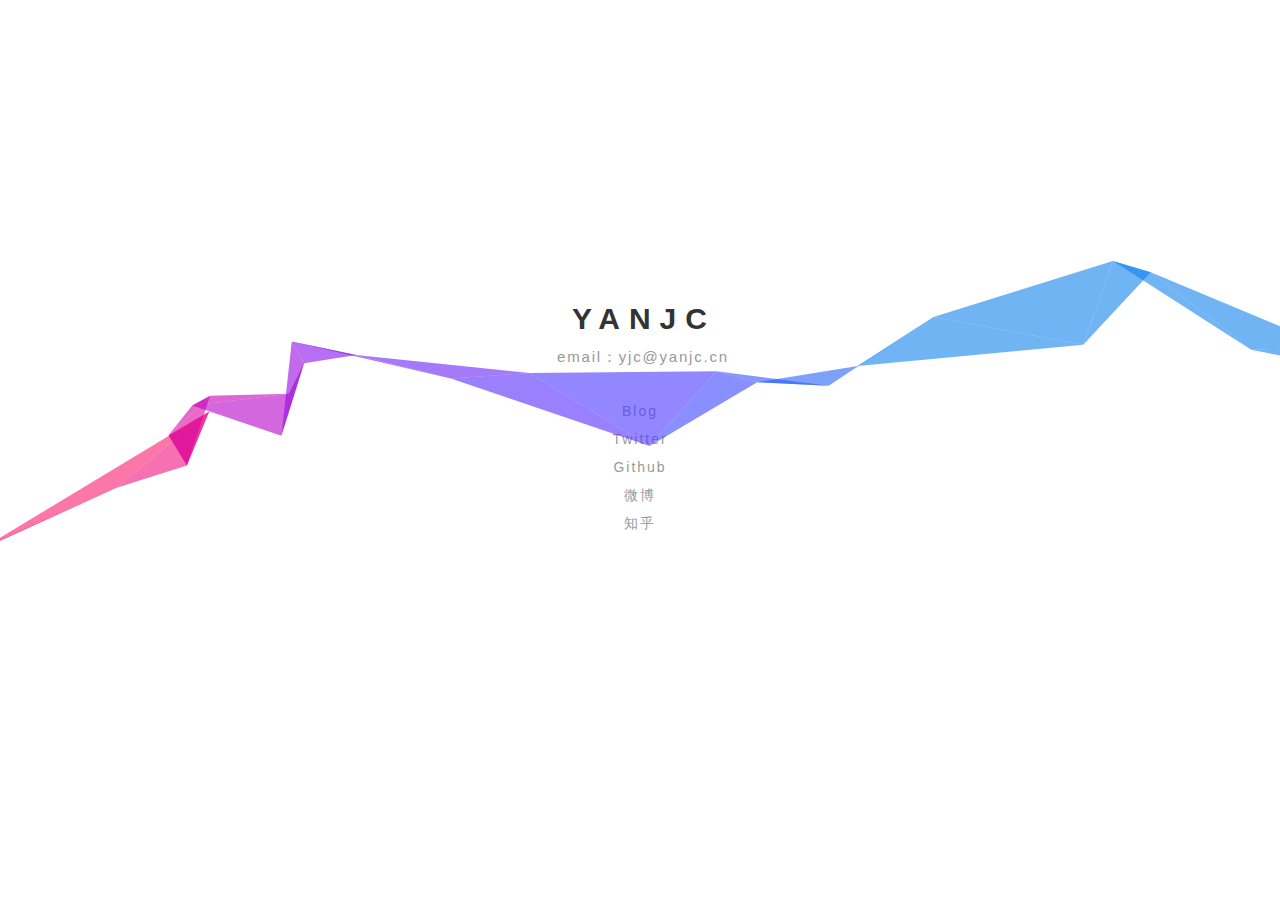
==== commit 9fae3a98: "Update index.html" ====
--- a/index.html
+++ b/index.html
@@ -6,7 +6,7 @@
     
     <meta http-equiv="Content-Type" content="text/html; charset=UTF-8">
     <meta name="viewport" content="initial-scale=1, maximum-scale=1, user-scalable=no">
-    <link rel="icon" href="favicon.ico">
+    <link rel="icon" href="yanjc.ico">
 
     <style>
         html,
@@ -148,4 +148,4 @@
     </script>
 </body>
 
-</html>+</html>
